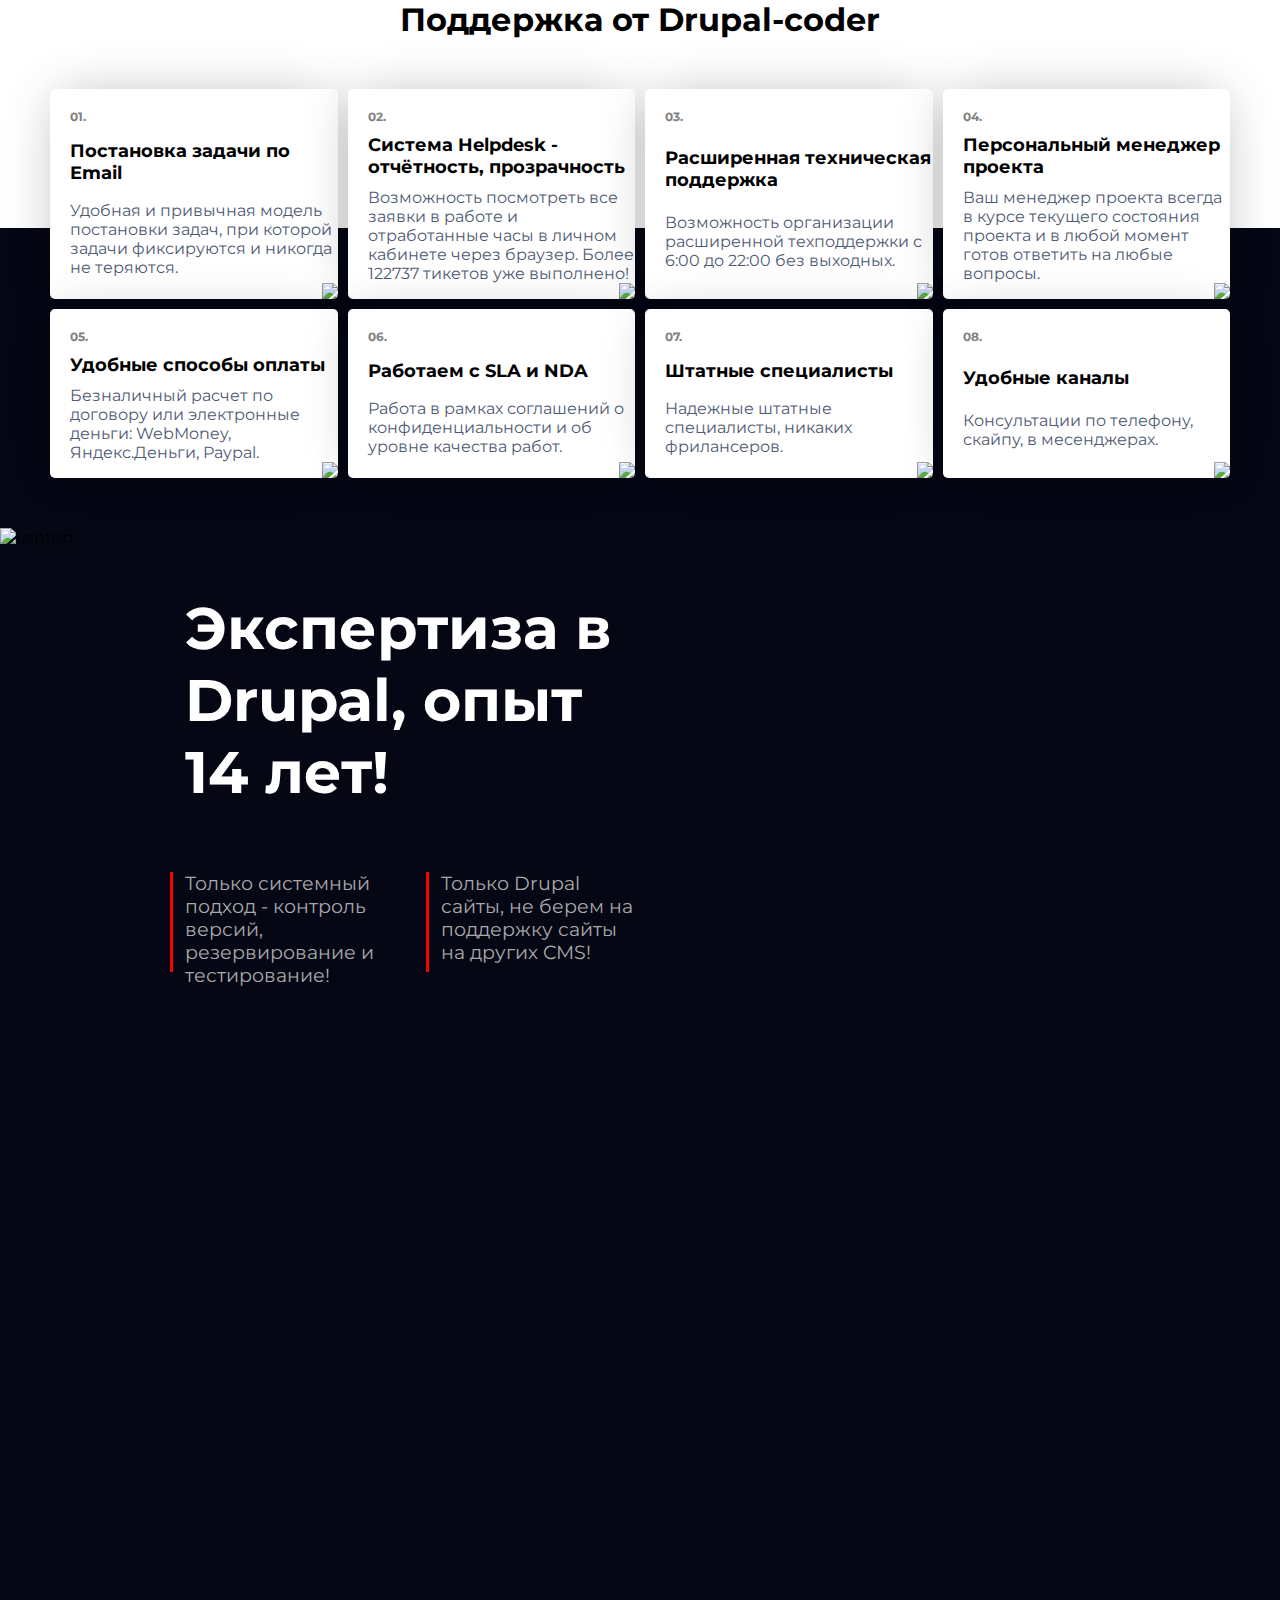
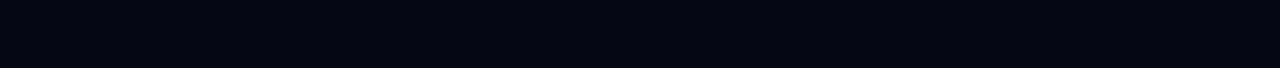
==== support.html @ cf574070 "Add files via upload" ====
<!DOCTYPE html>
<html lang="en">
<head>
    <meta charset="UTF-8">
    <meta name="viewport" content="width=device-width, initial-scale=1.0">
    <title>Title</title>
  <link rel="stylesheet" href="style1.css">
</head>
<body>
<div id="company-support">
  <div id="support-header-outter">
    <h1>Поддержка от Drupal-coder</h1>

  </div>
  <div id="support-cards">
    <div class="support-card">
      <div class="support-card-number"><span>01.</span></div>
      <div class="support-card-header"><h3>Постановка задачи по Email</h3></div>
      <div class="support-card-text"><p>
        Удобная и привычная модель постановки задач, при которой задачи фиксируются и никогда не теряются.
      </p></div>
      <div class="support-card-img"><img src="support1.svg"></div>
    </div>
    <div class="support-card">
      <div class="support-card-number"><span>02.</span></div>
      <div class="support-card-header"><h3>Система Helpdesk - отчётность, прозрачность</h3></div>
      <div class="support-card-text"><p>
        Возможность посмотреть все заявки в работе и отработанные часы в личном кабинете через браузер. Более 122737 тикетов уже выполнено!
      </p></div>
      <div class="support-card-img"><img src="support2.svg"></div>
    </div>
    <div class="support-card">
      <div class="support-card-number"><span>03.</span></div>
      <div class="support-card-header"><h3>Расширенная техническая поддержка</h3></div>
      <div class="support-card-text"><p>
        Возможность организации расширенной техподдержки с 6:00 до 22:00 без выходных.
      </p></div>
      <div class="support-card-img"><img src="support3.svg"></div>
    </div>
    <div class="support-card">
      <div class="support-card-number"><span>04.</span></div>
      <div class="support-card-header"><h3>Персональный менеджер проекта</h3></div>
      <div class="support-card-text"><p>
        Ваш менеджер проекта всегда в курсе текущего состояния проекта и в любой момент готов ответить на любые вопросы.
      </p></div>
      <div class="support-card-img"><img src="support4.svg"></div>
    </div>
    <div class="support-card">
      <div class="support-card-number"><span>05.</span></div>
      <div class="support-card-header"><h3>Удобные способы оплаты</h3></div>
      <div class="support-card-text"><p>
        Безналичный расчет по договору или электронные деньги: WebMoney, Яндекс.Деньги, Paypal.
      </p></div>
      <div class="support-card-img"><img src="support5.svg"></div>
    </div>
    <div class="support-card">
      <div class="support-card-number"><span>06.</span></div>
      <div class="support-card-header"><h3>Работаем с SLA и NDA</h3></div>
      <div class="support-card-text"><p>
        Работа в рамках соглашений о конфиденциальности и об уровне качества работ.
      </p></div>
      <div class="support-card-img"><img src="support6.svg"></div>
    </div>
    <div class="support-card">
      <div class="support-card-number"><span>07.</span></div>
      <div class="support-card-header"><h3>Штатные специалисты</h3></div>
      <div class="support-card-text"><p>
        Надежные штатные специалисты, никаких фрилансеров.
      </p></div>
      <div class="support-card-img"><img src="support7.svg"></div>
    </div>
    <div class="support-card">
      <div class="support-card-number"><span>08.</span></div>
      <div class="support-card-header"><h3>Удобные каналы</h3></div>
      <div class="support-card-text"><p>
        Консультации по телефону, скайпу, в месенджерах.
      </p></div>
      <div class="support-card-img"><img src="support8.svg"></div>
    </div>
  </div>
</div>
<div id="bg-exp">
  <img src="./drupal-logo-2.svg" alt="">
</div>
<div id="company-experience">
  <div id="laptop-img-outter">
    <img src="laptop.png" alt="Laptop" >
  </div>
  <div id="company-experience-content">
    <div id="comp-exp-header">
      <h1>Экспертиза в Drupal, опыт 14 лет!</h1>
    </div>
    <div id="comp-exp-body">
      <div class="comp-exp-feature"><p>Только системный подход - контроль версий, резервирование и тестирование!</p></div>
      <div class="comp-exp-feature"><p>Только Drupal сайты, не берем на поддержку сайты на других CMS!</p></div>
    </div>
  </div>
</div>
</body>
</html>
---- style1.css ----
@import url('https://fonts.googleapis.com/css2?family=Montserrat:wght@400;700&display=swap');

* {
    margin: 0;
    padding: 0;
    box-sizing: border-box;
    font-family: "Montserrat", "sans-serif";
}

#company-support{
    display: flex;
    flex-direction: column;
    
}

#support-header-outter{
    margin: auto;
}

#support-cards{
    width: 100%;
    display: grid;
    padding: 10px;
    gap: 10px;
    grid-template-columns: 1fr;
    margin-bottom: -300px;
    z-index: 20;
}

.support-card{
    overflow: hidden;
    border: 2px;
    border-radius: 5px;
    box-shadow: 0px 0px 50px -10px rgba(0, 0, 0, 0.3);
    padding: 20px 0px 0px 20px;
    display: flex;
    flex-direction: column;
    justify-content: space-between;
    z-index: inherit;
    background-color: #FFF;
}

.support-card-number > span {
    color: rgb(128,128,128);
    font-weight: 700;
    font-size: 12px;
}

.support-card-header{
    margin-bottom: 10px;
    display: flex;
}

.support-card-header > h3 {
    font-size: 18px;
    font-weight: 700;
}

.support-card-number {
    margin-bottom: 10px;
    display: flex;
}

.support-card-text {
    display: flex;
}

.support-card-text > p{
    color: #4e5a73;
}
.support-card-img {
    display: flex;
    flex-direction: row-reverse;
}

#bg-exp {
    background-color: #050714;
    z-index: 0;
    position: absolute;
    width: 100%;
    overflow: hidden;
    height: 160%;
}

#bg-exp > img {
    margin-top: 100%;
}

#company-experience {
    display: flex;
    flex-direction: column-reverse;
    gap: 3rem;
    margin-top: 200px;
}

#laptop-img-outter, #company-experience-content {
    transform: translateY(100px);
}

#laptop-img-outter > img {
    width: 90dvw;
}

#company-experience-content {
    display: flex;
    flex-direction: column;
    margin-top: 5%;
    gap: 15%;
    width: 100%;
}

#comp-exp-header > h1 {
    font-size: 18pt;
    color: #FFF;
    margin-left: 5dvw;
}

#comp-exp-body {
    display: flex;
    flex-direction: column;
}

.comp-exp-feature {
    width: 45dvw;
    margin-left: 5dvw;
    margin-top: 5dvw;
}

.comp-exp-feature > p {
    font-size: 14pt;
    color: #AAA;
}

.comp-exp-feature::before {
    content: "";
    background-color: red;
    height: 100px;
    width: 3px;
    display: inline-block;
    transform: translateX(-15px);
    position:absolute;
}


@media screen and (width >= 780px){
    #support-cards{
        grid-template-columns: 1fr 1fr 1fr 1fr;
        padding: 50px;
    }

    #bg-exp > img {
        margin-left: 30%;
        margin-top: 0;
    }

    #company-experience {
        flex-direction: row;
    }

    #comp-exp-header > h1 {
        font-size: 44pt;
    }

    #company-experience-content {
        display: flex;
        flex-direction: column;
        margin-top: 5%;
        margin-right: 5dvw;
        gap: 0;
        width: 40dvw;
    }

    #comp-exp-body {
        justify-content: space-between;
        flex-direction: row;
    }

    #laptop-img-outter > img {
        width: 50dvw;
    }

}
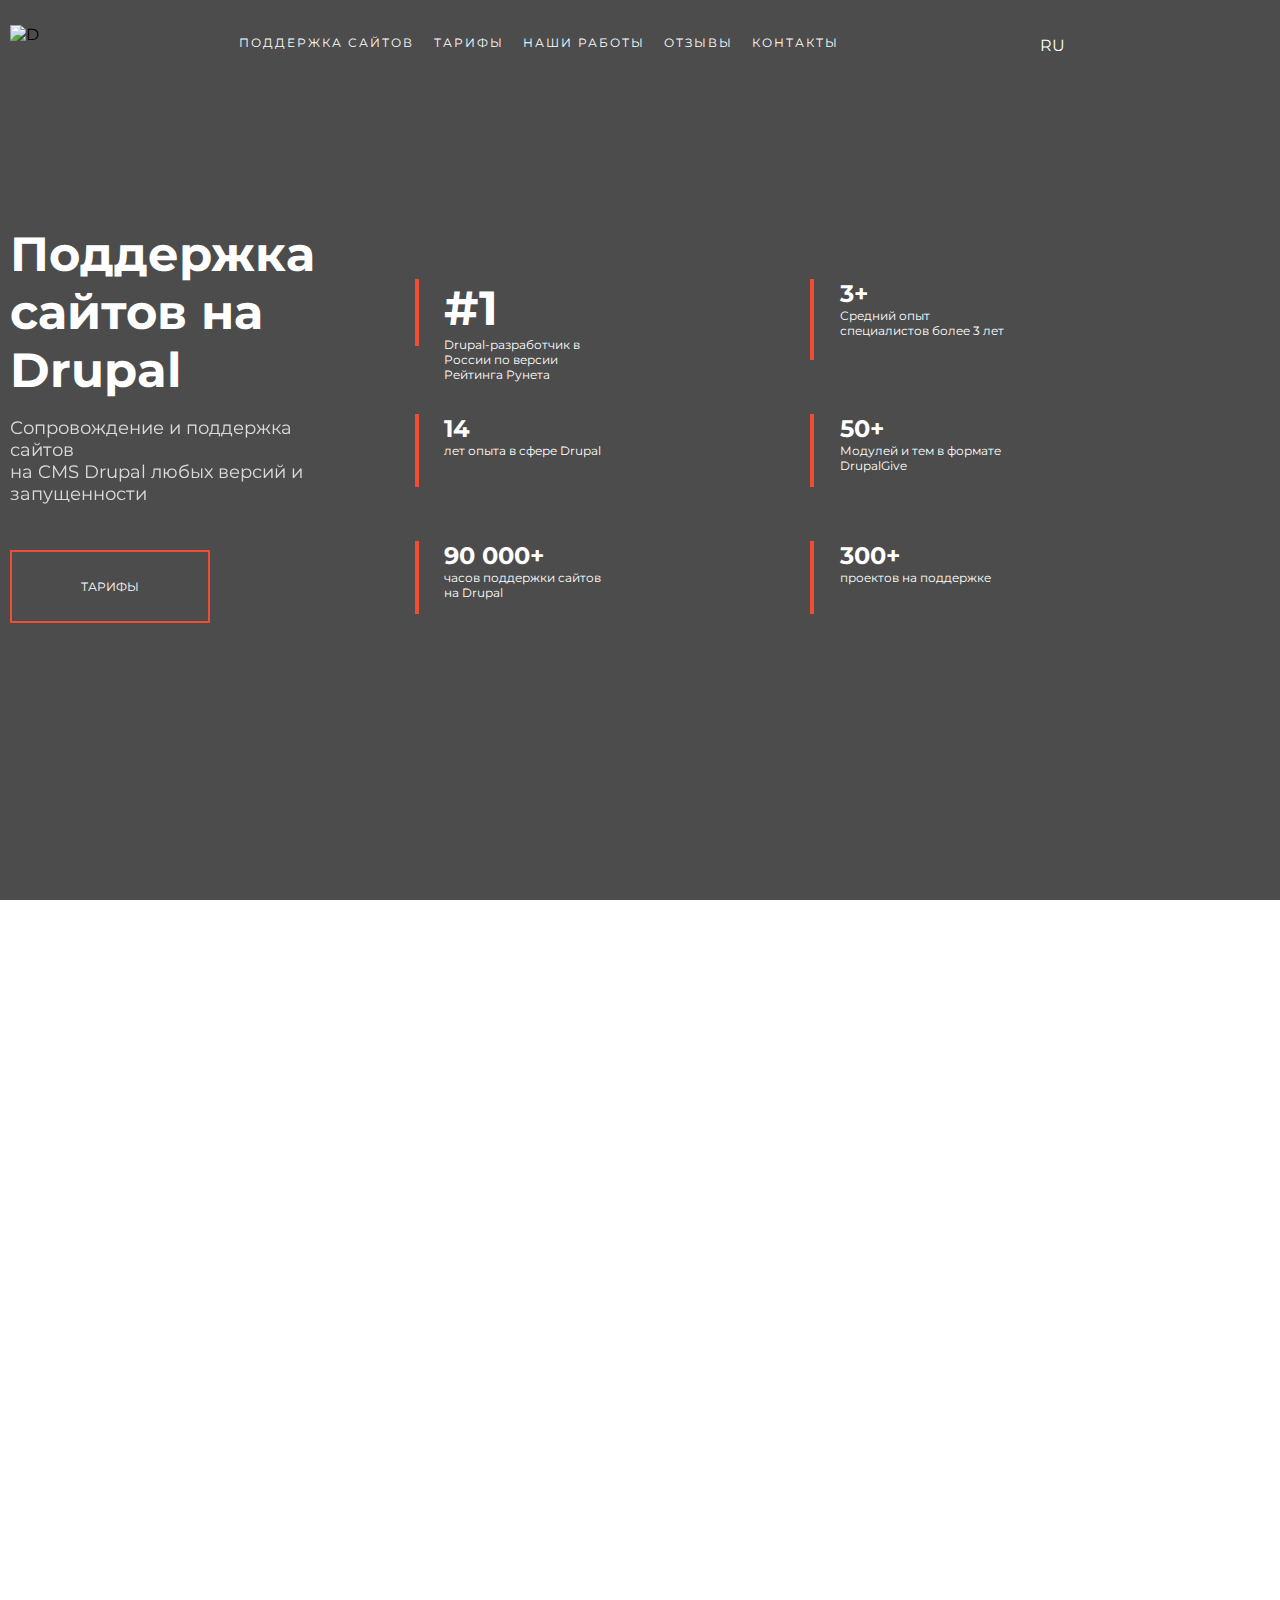
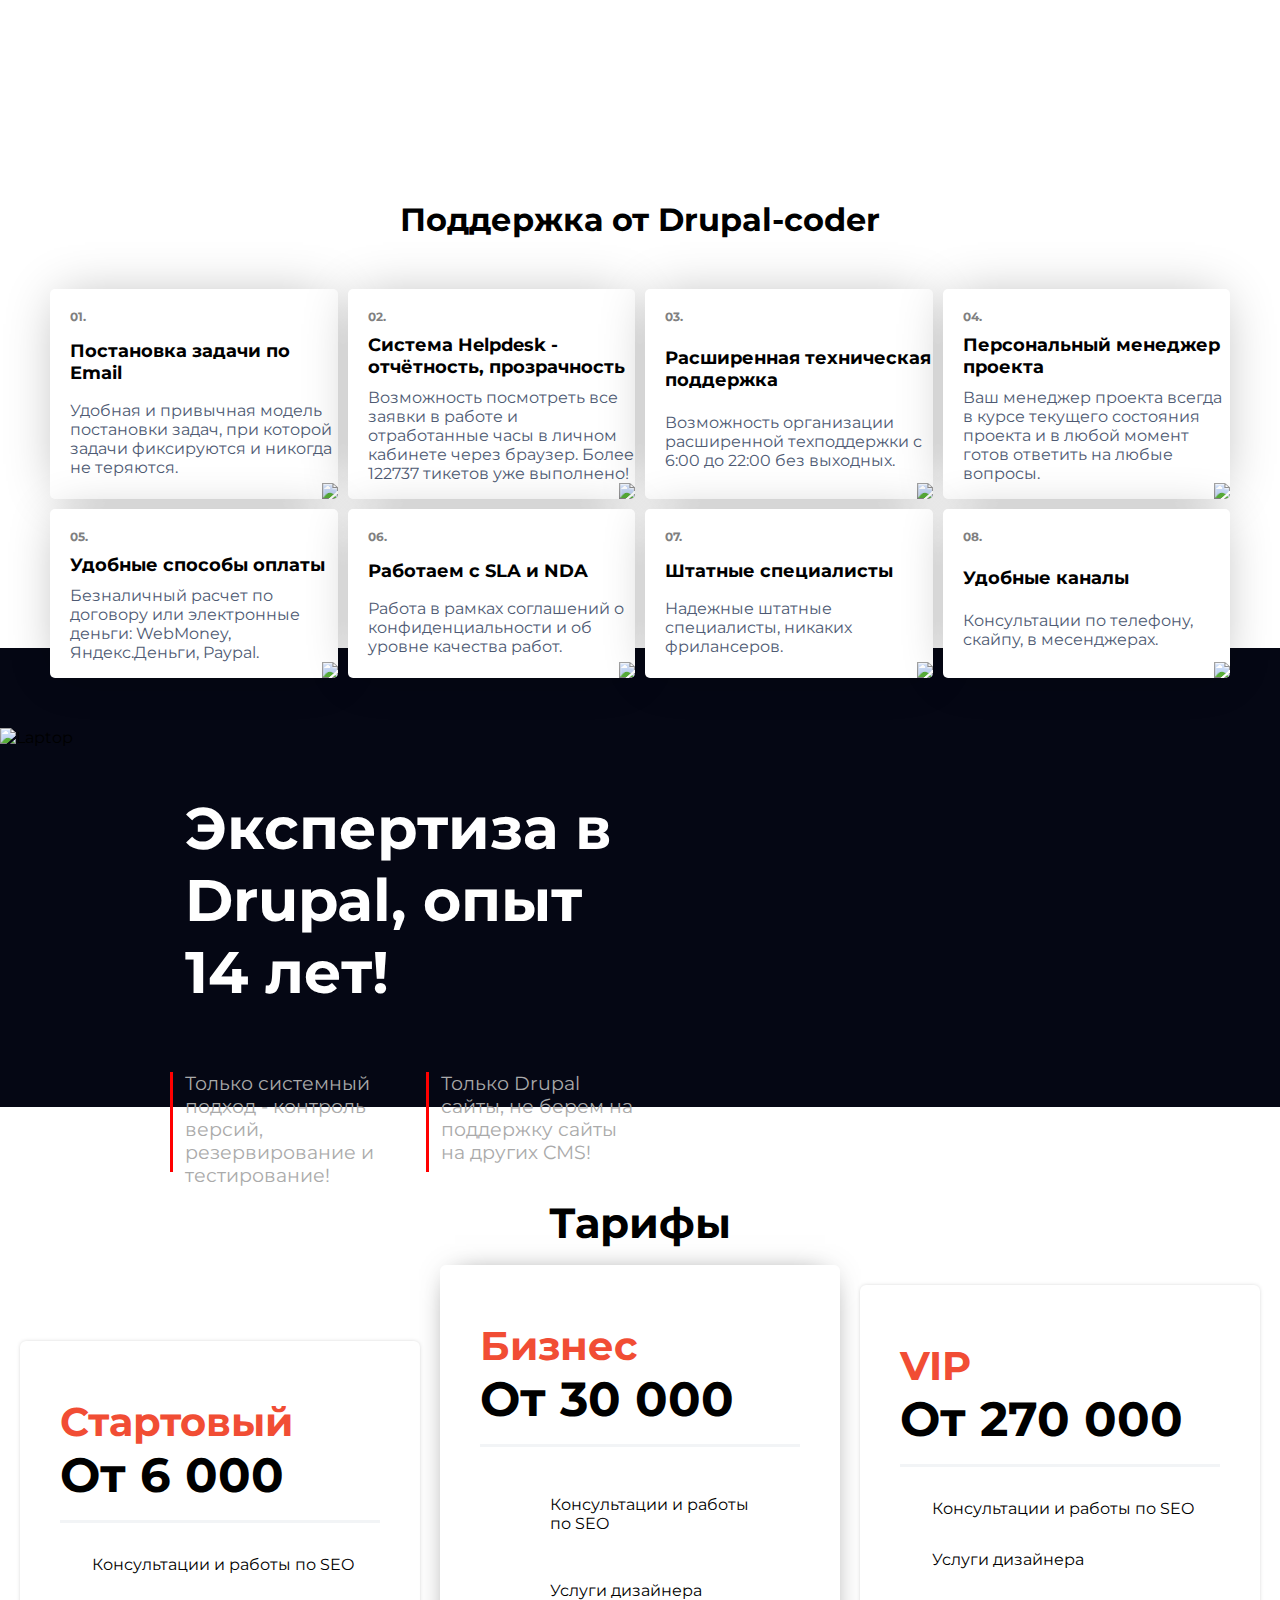
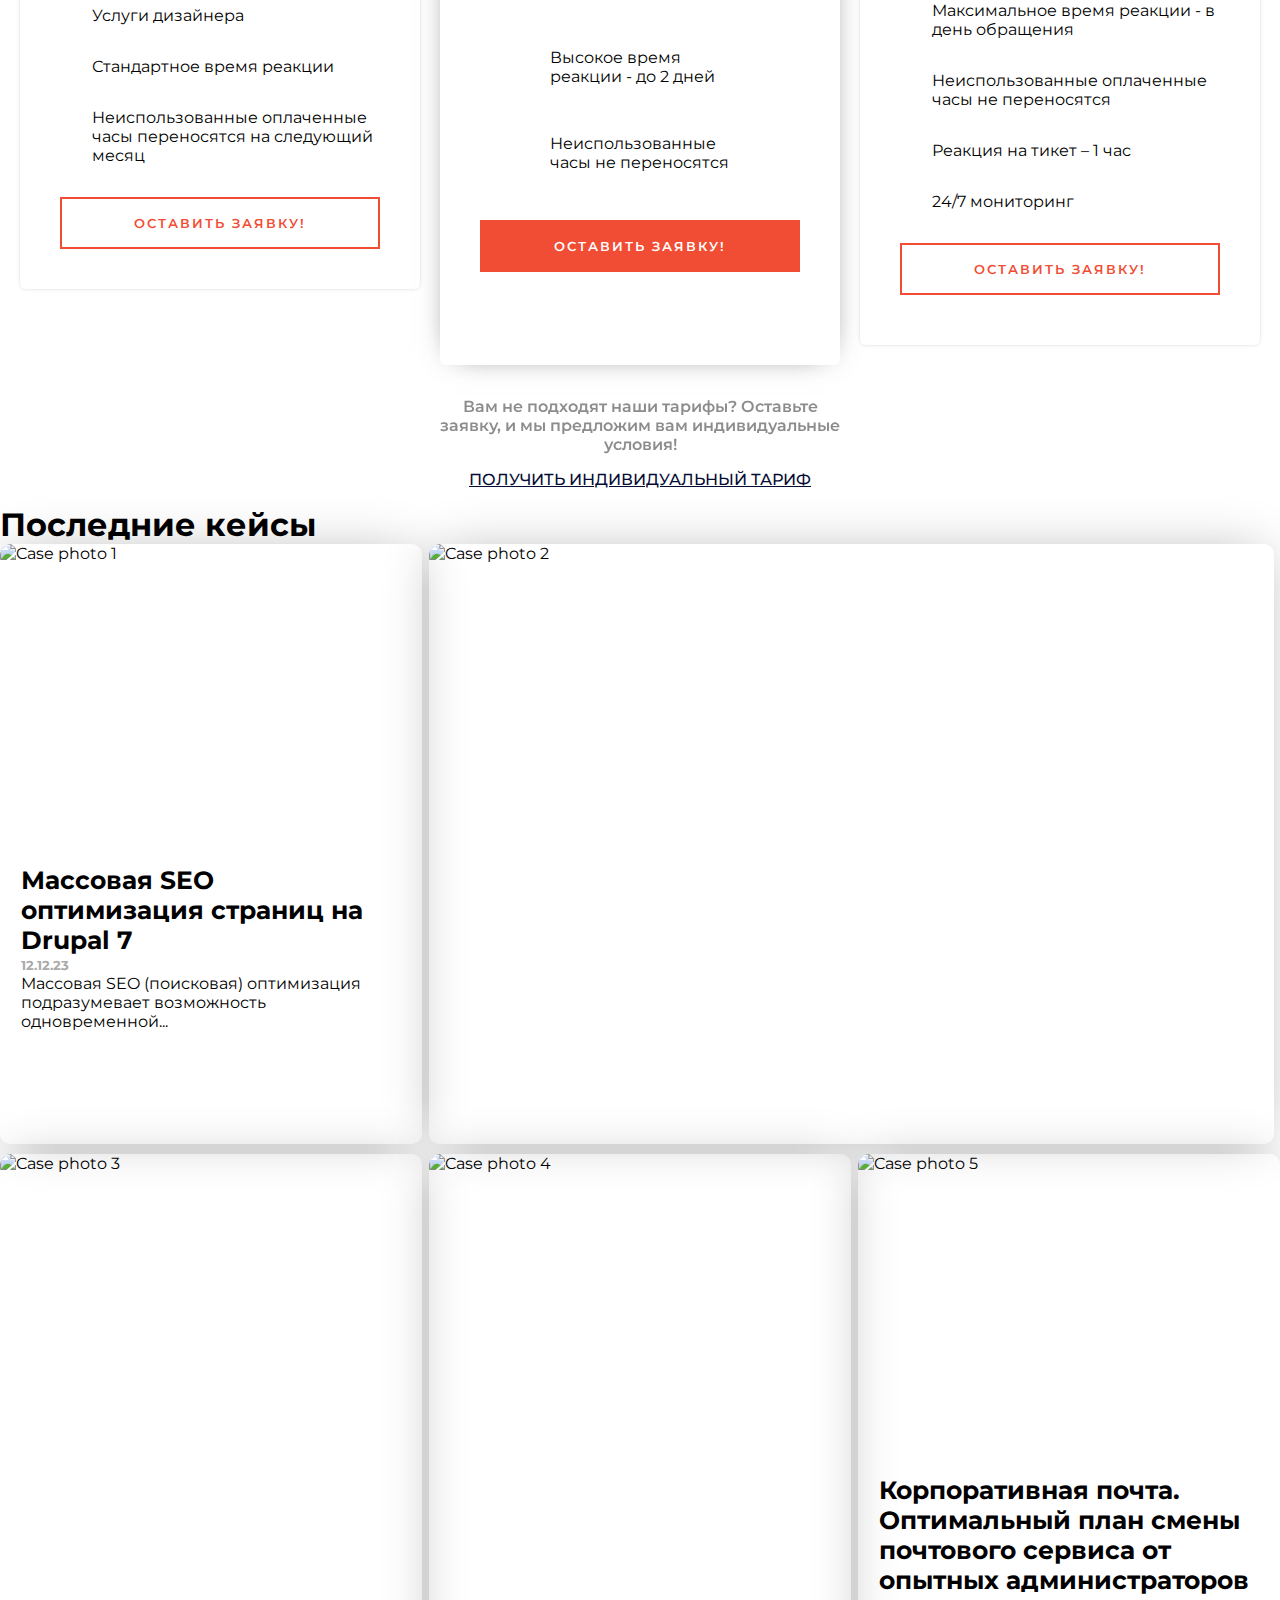
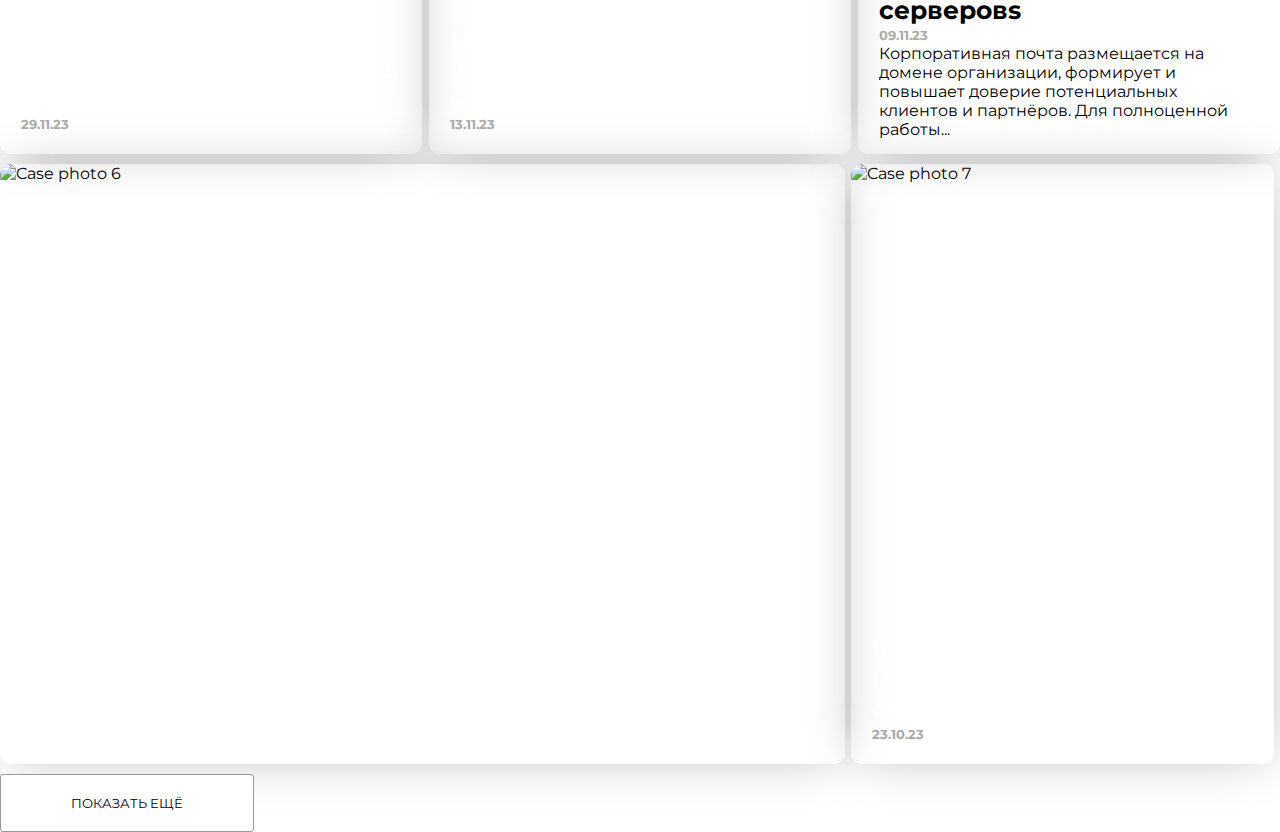
==== commit 28a25f38: "Update support.html" ====
--- a/support.html
+++ b/support.html
@@ -3,98 +3,435 @@
 <head>
     <meta charset="UTF-8">
     <meta name="viewport" content="width=device-width, initial-scale=1.0">
-    <title>Title</title>
-  <link rel="stylesheet" href="style1.css">
+    <link rel="stylesheet" href="style.css">
+    <title>Финальный проект</title>
+
+    <script src="https://kit.fontawesome.com/13c267004c.js" crossorigin="anonymous"></script>
 </head>
 <body>
-<div id="company-support">
-  <div id="support-header-outter">
-    <h1>Поддержка от Drupal-coder</h1>
+<div class="header">
+    <div class="video-container">
+        <video src="img/video.mp4" autoplay loop muted preload="auto"></video>
+        <div class="blackout"></div>
+    </div>
+    <div class="menu-container">
+        <div class="menu">
+            <div class="logo">
+                <img src="img/drupal-coder.svg" alt="D">
+            </div>
+            <ul>
+                <li>Поддержка сайтов</li>
+                <li>тарифы</li>
+                <li>наши работы</li>
+                <li>отзывы</li>
+                <li>контакты</li>
+            </ul>
+            <div class="contact">
+                8-800-222-26-73
+            </div>
+            <div class="lang">
+                <p>ru</p>
+                <span><i class="fa-solid fa-chevron-down"></i></span>
+            </div>
+            <div class="navpanel">
+                <span id="bars"><i class="fa-solid fa-bars"></i></span>
+            </div>
+        </div>
+    </div>
+    <div class="data-container">
+        <div class="text">
+            <h1>Поддержка <br> сайтов на Drupal</h1>
+            <p>
+                Сопровождение и поддержка сайтов <br> на CMS Drupal любых версий и запущенности
+            </p>
+            <div class="button-container">
+                <button>ТАРИФЫ</button>
+            </div>
+        </div>
+        <div class="achievements">
+            <div class="achievement">
+                <div class="cup-container">
+                    <h2 class="main-text" id="main-text-big">
+                        #1
+                    </h2>
+                    <img src="img/cup.png" alt="">
+                </div>
+                <p class="additional-text">
+                    Drupal-разработчик в России по версии Рейтинга Рунета
+                </p>
+            </div>
+            <div class="achievement">
+                <h2 class="main-text">
+                    3+
+                </h2>
+                <p class="additional-text">
+                    Средний опыт специалистов более 3 лет
+                </p>
+            </div>
+            <div class="achievement">
+                <h2 class="main-text">
+                    14
+                </h2>
+                <p class="additional-text">
+                    лет опыта в сфере Drupal
+                </p>
+            </div>
+            <div class="achievement">
+                <h2 class="main-text">
+                    50+
+                </h2>
+                <p class="additional-text">
+                    Модулей и тем в формате DrupalGive
+                </p>
+            </div>
+            <div class="achievement">
+                <h2 class="main-text">
+                    90 000+
+                </h2>
+                <p class="additional-text">
+                    часов поддержки сайтов на Drupal
+                </p>
+            </div>
+            <div class="achievement">
+                <h2 class="main-text">
+                    300+
+                </h2>
+                <p class="additional-text">
+                    проектов на поддержке
+                </p>
+            </div>
+        </div>
+    </div>
+</div>
+<div class="services">
+</div>
+<div class="support">
+    <div id="company-support">
+        <div id="support-header-outter">
+            <h1>Поддержка от Drupal-coder</h1>
+        </div>
+        <div id="support-cards">
+            <div class="support-card">
+                <div class="support-card-number"><span>01.</span></div>
+                <div class="support-card-header"><h3>Постановка задачи по Email</h3></div>
+                <div class="support-card-text"><p>
+                    Удобная и привычная модель постановки задач, при которой задачи фиксируются и никогда не теряются.
+                </p></div>
+                <div class="support-card-img"><img src="img/support1.svg"></div>
+            </div>
+            <div class="support-card">
+                <div class="support-card-number"><span>02.</span></div>
+                <div class="support-card-header"><h3>Система Helpdesk - отчётность, прозрачность</h3></div>
+                <div class="support-card-text"><p>
+                    Возможность посмотреть все заявки в работе и отработанные часы в личном кабинете через браузер. Более 122737 тикетов уже выполнено!
+                </p></div>
+                <div class="support-card-img"><img src="img/support2.svg"></div>
+            </div>
+            <div class="support-card">
+                <div class="support-card-number"><span>03.</span></div>
+                <div class="support-card-header"><h3>Расширенная техническая поддержка</h3></div>
+                <div class="support-card-text"><p>
+                    Возможность организации расширенной техподдержки с 6:00 до 22:00 без выходных.
+                </p></div>
+                <div class="support-card-img"><img src="img/support3.svg"></div>
+            </div>
+            <div class="support-card">
+                <div class="support-card-number"><span>04.</span></div>
+                <div class="support-card-header"><h3>Персональный менеджер проекта</h3></div>
+                <div class="support-card-text"><p>
+                    Ваш менеджер проекта всегда в курсе текущего состояния проекта и в любой момент готов ответить на любые вопросы.
+                </p></div>
+                <div class="support-card-img"><img src="img/support4.svg"></div>
+            </div>
+            <div class="support-card">
+                <div class="support-card-number"><span>05.</span></div>
+                <div class="support-card-header"><h3>Удобные способы оплаты</h3></div>
+                <div class="support-card-text"><p>
+                    Безналичный расчет по договору или электронные деньги: WebMoney, Яндекс.Деньги, Paypal.
+                </p></div>
+                <div class="support-card-img"><img src="img/support5.svg"></div>
+            </div>
+            <div class="support-card">
+                <div class="support-card-number"><span>06.</span></div>
+                <div class="support-card-header"><h3>Работаем с SLA и NDA</h3></div>
+                <div class="support-card-text"><p>
+                    Работа в рамках соглашений о конфиденциальности и об уровне качества работ.
+                </p></div>
+                <div class="support-card-img"><img src="img/support6.svg"></div>
+            </div>
+            <div class="support-card">
+                <div class="support-card-number"><span>07.</span></div>
+                <div class="support-card-header"><h3>Штатные специалисты</h3></div>
+                <div class="support-card-text"><p>
+                    Надежные штатные специалисты, никаких фрилансеров.
+                </p></div>
+                <div class="support-card-img"><img src="img/support7.svg"></div>
+            </div>
+            <div class="support-card">
+                <div class="support-card-number"><span>08.</span></div>
+                <div class="support-card-header"><h3>Удобные каналы</h3></div>
+                <div class="support-card-text"><p>
+                    Консультации по телефону, скайпу, в месенджерах.
+                </p></div>
+                <div class="support-card-img"><img src="img/support8.svg"></div>
+            </div>
+        </div>
+    </div>
+    <div id="company-experience">
+        <div id="bg-exp">
+            <!-- <img src="" alt=""> TODO -->
+        </div>
+        <div id="laptop-img-outter">
+            <img src="img/laptop.png" alt="Laptop" >
+        </div>
+        <div id="company-experience-content">
+            <div id="comp-exp-header">
+                <h1>Экспертиза в Drupal, опыт 14 лет!</h1>
+            </div>
+            <div id="comp-exp-body">
+                <div class="comp-exp-feature"><p>Только системный подход - контроль версий, резервирование и тестирование!</p></div>
+                <div class="comp-exp-feature"><p>Только Drupal сайты, не берем на поддержку сайты на других CMS!</p></div>
+            </div>
+        </div>
+    </div>
+</div>
+<div class="plans-container">
+    <div class="plans">
+        <div class="tariffs">
+            <h2>Тарифы</h2>
+        </div>
+        <div class="cards">
+            <div class="card">
+                <div class="card-name-price">
+                    <h2>Стартовый</h2>
+                    <p>От 6 000 <i class="fa-solid fa-ruble-sign"></i></p>
+                </div>
+                <div class="card-body-items">
+                    <div class="card-body-item">
+                        <span><i class="fa-solid fa-check"></i></span>
+                        <p>Консультации и работы по SEO</p>
+                    </div>
+                    <div class="card-body-item">
+                        <span><i class="fa-solid fa-check"></i></span>
+                        <p>Услуги дизайнера</p>
+                    </div>
+                    <div class="card-body-item">
+                        <span><i class="fa-solid fa-check"></i></span>
+                        <p>Стандартное время реакции</p>
+                    </div>
+                    <div class="card-body-item">
+                        <span><i class="fa-solid fa-check"></i></span>
+                        <p>Неиспользованные оплаченные часы переносятся на следующий месяц</p>
+                    </div>
+                </div>
+                <div class="card-button">
+                    <button>
+                        Оставить заявку!
+                    </button>
+                </div>
+            </div>
+            <div class="card active" id="main-card">
+                <div class="card-name-price">
+                    <h2>Бизнес</h2>
+                    <p>От 30 000 <i class="fa-solid fa-ruble-sign"></i></p>
+                </div>
+                <div class="card-body-items">
+                    <div class="card-body-item">
+                        <span><i class="fa-solid fa-check"></i></span>
+                        <p>Консультации и работы по SEO</p>
+                    </div>
+                    <div class="card-body-item">
+                        <span><i class="fa-solid fa-check"></i></span>
+                        <p>Услуги дизайнера</p>
+                    </div>
+                    <div class="card-body-item">
+                        <span><i class="fa-solid fa-check"></i></span>
+                        <p>Высокое время реакции - до 2 дней</p>
+                    </div>
+                    <div class="card-body-item">
+                        <span><i class="fa-solid fa-check"></i></span>
+                        <p>Неиспользованные часы не переносятся</p>
+                    </div>
+                </div>
+                <div class="card-button">
+                    <button>
+                        Оставить заявку!
+                    </button>
+                </div>
+            </div>
+            <div class="card" id="card-vip">
+                <div class="card-name-price">
+                    <h2>VIP</h2>
+                    <p>От 270 000 <i class="fa-solid fa-ruble-sign"></i></p>
+                </div>
+                <div class="card-body-items">
+                    <div class="card-body-item">
+                        <span><i class="fa-solid fa-check"></i></span>
+                        <p>Консультации и работы по SEO</p>
+                    </div>
+                    <div class="card-body-item">
+                        <span><i class="fa-solid fa-check"></i></span>
+                        <p>Услуги дизайнера</p>
+                    </div>
+                    <div class="card-body-item">
+                        <span><i class="fa-solid fa-check"></i></span>
+                        <p>Максимальное время реакции - в день обращения</p>
+                    </div>
+                    <div class="card-body-item">
+                        <span><i class="fa-solid fa-check"></i></span>
+                        <p>Неиспользованные оплаченные часы не переносятся</p>
+                    </div>
+                    <div class="card-body-item">
+                        <span><i class="fa-solid fa-check"></i></span>
+                        <p>Реакция на тикет – 1 час</p>
+                    </div>
+                    <div class="card-body-item">
+                        <span><i class="fa-solid fa-check"></i></span>
+                        <p>24/7 мониторинг</p>
+                    </div>
+                </div>
+                <div class="card-button">
+                    <button>
+                        Оставить заявку!
+                    </button>
+                </div>
+            </div>
+        </div>
+        <div class="individual-plan">
+            <p>
+                Вам не подходят наши тарифы? Оставьте <br> заявку, и мы предложим вам индивидуальные <br> условия!
+            </p>
+            <a href="">Получить индивидуальный тариф</a>
+        </div>
+    </div>
+</div>
+<div class="cases">
+    <div id="latest-cases-header-outter">
+        <h1>Последние кейсы</h1>
+    </div>
+    <div id="latest-cases-cards">
+        <div class="case type1 separate-thumbnail">
+            <div class="case-photo">
+                <img src="./img/case1.webp" alt="Case photo 1">
+            </div>
+            <div class="case-content">
+                <div class="case-content-inner">
+                    <div class="case-title">
+                        <h3>Массовая SEO оптимизация страниц на Drupal 7</h3>
+                    </div>
+                    <div class="case-date">
+                        <span>12.12.23</span>
+                    </div>
+                    <div class="case-text">
+                        <p>Массовая SEO (поисковая) оптимизация подразумевает возможность одновременной...</p>
+                    </div>
+                </div>
+            </div>
+        </div>
+        <div class="case type2">
+            <div class="case-photo">
+                <img src="./img/case2.webp" alt="Case photo 2">
+            </div>
+            <div class="case-content">
+                <div class="case-content-inner">
+                    <div class="case-title">
+                        <h3 class="text-light">Initlab — ТОП-1 по поддержке и развитию сайтов на Drupal 2022!</h3>
+                    </div>
+                </div>
+            </div>
+        </div>
+        <div class="case type1">
+            <div class="case-photo">
+                <img src="./img/case3.webp" alt="Case photo 3">
+            </div>
+            <div class="case-content">
+                <div class="case-content-inner">
+                    <div class="case-title">
+                        <h3 class="text-light">Поисковая оптимизация, редизайн и развитие портала AllBoxing.ru: увеличили посещаемость в два раза</h3>
+                    </div>
+                    <div class="case-date">
+                        <span>29.11.23</span>
+                    </div>
+                </div>
+            </div>
+        </div>
+        <div class="case type1">
+            <div class="case-photo">
+                <img src="./img/case4.webp" alt="Case photo 4">
+            </div>
+            <div class="case-content">
+                <div class="case-content-inner">
+                    <div class="case-title">
+                        <h3 class="text-light">Программный модуль для интеграции и записи числовых данных</h3>
+                    </div>
+                    <div class="case-date">
+                        <span>13.11.23</span>
+                    </div>
+                </div>
+            </div>
+        </div>
+        <div class="case type1 separate-thumbnail">
+            <div class="case-photo">
+                <img src="./img/case5.webp" alt="Case photo 5">
+            </div>
+            <div class="case-content">
+                <div class="case-content-inner">
+                    <div class="case-title">
+                        <h3>Корпоративная почта. Оптимальный план смены почтового сервиса от опытных администраторов серверовs</h3>
+                    </div>
+                    <div class="case-date">
+                        <span>09.11.23</span>
+                    </div>
+                    <div class="case-text">
+                        <p>Корпоративная почта размещается на домене организации, формирует и повышает доверие потенциальных клиентов и партнёров. Для полноценной работы...</p>
+                    </div>
+                </div>
+            </div>
+        </div>
+        <div class="case type2">
+            <div class="case-photo">
+                <img src="./img/case6.webp" alt="Case photo 6">
+            </div>
+            <div class="case-content">
+                <div class="case-content-inner">
+                    <div class="case-title">
+                        <h3 class="text-light">Утечка памяти в Drush при выполнении тяжёлых операций</h3>
+                    </div>
+                </div>
+            </div>
+        </div>
+        <div class="case type1">
+            <div class="case-photo">
+                <img src="./img/case7.webp" alt="Case photo 7">
+            </div>
+            <div class="case-content">
+                <div class="case-content-inner">
+                    <div class="case-title">
+                        <h3 class="text-light">Кейс: апгрейд и миграция на Drupal 9 сайта «Кабельщик»</h3>
+                    </div>
+                    <div class="case-date">
+                        <span>23.10.23</span>
+                    </div>
+                </div>
+            </div>
+        </div>
+    </div>
+    <div id="show-more-cases-button-outter">
+        <button type="button" id="show-more-cases">ПОКАЗАТЬ ЕЩЁ</button>
+    </div>
+</div>
+<div class="team">
 
-  </div>
-  <div id="support-cards">
-    <div class="support-card">
-      <div class="support-card-number"><span>01.</span></div>
-      <div class="support-card-header"><h3>Постановка задачи по Email</h3></div>
-      <div class="support-card-text"><p>
-        Удобная и привычная модель постановки задач, при которой задачи фиксируются и никогда не теряются.
-      </p></div>
-      <div class="support-card-img"><img src="support1.svg"></div>
-    </div>
-    <div class="support-card">
-      <div class="support-card-number"><span>02.</span></div>
-      <div class="support-card-header"><h3>Система Helpdesk - отчётность, прозрачность</h3></div>
-      <div class="support-card-text"><p>
-        Возможность посмотреть все заявки в работе и отработанные часы в личном кабинете через браузер. Более 122737 тикетов уже выполнено!
-      </p></div>
-      <div class="support-card-img"><img src="support2.svg"></div>
-    </div>
-    <div class="support-card">
-      <div class="support-card-number"><span>03.</span></div>
-      <div class="support-card-header"><h3>Расширенная техническая поддержка</h3></div>
-      <div class="support-card-text"><p>
-        Возможность организации расширенной техподдержки с 6:00 до 22:00 без выходных.
-      </p></div>
-      <div class="support-card-img"><img src="support3.svg"></div>
-    </div>
-    <div class="support-card">
-      <div class="support-card-number"><span>04.</span></div>
-      <div class="support-card-header"><h3>Персональный менеджер проекта</h3></div>
-      <div class="support-card-text"><p>
-        Ваш менеджер проекта всегда в курсе текущего состояния проекта и в любой момент готов ответить на любые вопросы.
-      </p></div>
-      <div class="support-card-img"><img src="support4.svg"></div>
-    </div>
-    <div class="support-card">
-      <div class="support-card-number"><span>05.</span></div>
-      <div class="support-card-header"><h3>Удобные способы оплаты</h3></div>
-      <div class="support-card-text"><p>
-        Безналичный расчет по договору или электронные деньги: WebMoney, Яндекс.Деньги, Paypal.
-      </p></div>
-      <div class="support-card-img"><img src="support5.svg"></div>
-    </div>
-    <div class="support-card">
-      <div class="support-card-number"><span>06.</span></div>
-      <div class="support-card-header"><h3>Работаем с SLA и NDA</h3></div>
-      <div class="support-card-text"><p>
-        Работа в рамках соглашений о конфиденциальности и об уровне качества работ.
-      </p></div>
-      <div class="support-card-img"><img src="support6.svg"></div>
-    </div>
-    <div class="support-card">
-      <div class="support-card-number"><span>07.</span></div>
-      <div class="support-card-header"><h3>Штатные специалисты</h3></div>
-      <div class="support-card-text"><p>
-        Надежные штатные специалисты, никаких фрилансеров.
-      </p></div>
-      <div class="support-card-img"><img src="support7.svg"></div>
-    </div>
-    <div class="support-card">
-      <div class="support-card-number"><span>08.</span></div>
-      <div class="support-card-header"><h3>Удобные каналы</h3></div>
-      <div class="support-card-text"><p>
-        Консультации по телефону, скайпу, в месенджерах.
-      </p></div>
-      <div class="support-card-img"><img src="support8.svg"></div>
-    </div>
-  </div>
-</div>
-<div id="bg-exp">
-  <img src="./drupal-logo-2.svg" alt="">
-</div>
-<div id="company-experience">
-  <div id="laptop-img-outter">
-    <img src="laptop.png" alt="Laptop" >
-  </div>
-  <div id="company-experience-content">
-    <div id="comp-exp-header">
-      <h1>Экспертиза в Drupal, опыт 14 лет!</h1>
-    </div>
-    <div id="comp-exp-body">
-      <div class="comp-exp-feature"><p>Только системный подход - контроль версий, резервирование и тестирование!</p></div>
-      <div class="comp-exp-feature"><p>Только Drupal сайты, не берем на поддержку сайты на других CMS!</p></div>
-    </div>
-  </div>
-</div>
+</div>
+<div class="reviews">
+
+</div>
+<div class="partners">
+
+</div>
+<div class="webform">
+
+</div>
+<script src="index.js"></script>
 </body>
-</html>+</html>
--- a/style.css
+++ b/style.css
@@ -0,0 +1,690 @@
+@import url('https://fonts.googleapis.com/css2?family=Montserrat:ital,wght@0,300;0,400;0,600;0,700;0,900;1,300&display=swap');
+@import url('https://fonts.googleapis.com/css2?family=Montserrat:wght@400;700&display=swap');
+
+* {
+    margin: 0;
+    padding: 0;
+    box-sizing: border-box;
+    font-family: "Montserrat", "sans-serif";
+}
+
+.text-light {
+    color: #FFF;
+}
+
+.header {
+    min-height: 100lvh;
+}
+
+.header .video-container video {
+    position: absolute;
+    right: 0;
+    bottom: 0;
+    min-width: 100%;
+    min-height: 100%;
+    width: auto;
+    height: auto;
+    z-index: -1;
+    filter: blur(3px);
+}
+
+.header .video-container .blackout {
+    position: absolute;
+    display: block;
+    width: 100%;
+    height: 100%;
+    background-color: #000;
+    opacity: .7;
+    z-index: -1;
+}
+
+.header .menu-container .menu {
+    background-color: #000;
+    display: flex;
+    align-items: center;
+    justify-content: space-between;
+    width: 100%;
+    height: 30px;
+    padding: 3lvh 2dvw;
+}
+.header .menu-container .menu img {
+    width: 100%;
+    height: 20px;
+}
+
+.header .menu-container  .menu .logo {
+    display: flex;
+    justify-content: left;
+    align-items: center;
+    font-size: 16px;
+}
+.header .menu-container  .menu ul,
+.header .menu-container  .menu .contact,
+.header .menu-container  .menu .lang {
+    display: none;
+}
+.header .menu-container  .menu #bars  {
+    color: #fff;
+    font-size: 20px;
+    margin-left: 10dvw;
+}
+.header .data-container {
+    margin-top: 5lvh;
+}
+
+.header .data-container .text h1 {
+    text-align: center;
+    color: #fff;
+}
+.header .data-container .text p {
+    color: #fff;
+    text-align: center;
+    font-size: 18px;
+    margin-top: 2lvh;
+    opacity: .8;
+}
+
+.header .data-container .text .button-container {
+    width: 100%;
+    max-width: 200px;
+    margin: 0 auto;
+    margin-top: 4lvh;
+    border: 2px solid #F14D34;
+    display: flex;
+    justify-content: center;
+    transition: .3s;
+    padding: 3lvh 3dvw;
+}
+.header .data-container .text .button-container:hover {
+    background: #F14D34;
+}
+.header .data-container .text .button-container button {
+    font-size: 12px;
+    border: none;
+    text-align: center;
+    background: none;
+    color: #fff;
+}
+.header .data-container .achievements {
+    display: grid;
+    grid-template-columns: 1fr 1fr;
+    margin: 3lvh 6dvw;
+}
+.header .data-container .achievements .achievement {
+    width: 100%;
+    max-width: 150px;
+    color: #fff;
+    border-left: 4px solid #F14D34;
+    padding-left: 2dvw;
+    margin: 3lvh 1vw;
+}
+
+.header .data-container .achievements .achievement:first-child {
+    height: 67px;
+}
+.header .data-container .achievements .achievement:first-child p {
+    margin-bottom: 30px;
+}
+.header .data-container .achievements .achievement .cup-container {
+    display: flex;
+}
+.header .data-container .achievements .achievement h2 {
+    font-size: 24px;
+}
+.header .data-container .achievements .achievement #main-text-big {
+    font-size: 48px;
+}
+.header .data-container .achievements .achievement p {
+    font-size: 12px;
+}
+
+.services {
+    display: block;
+    height: 100lvh;
+}
+
+.plans-container {
+    background-image: url("img/D-background-opacity.svg");
+    background-repeat: no-repeat;
+    background-position: right;
+    background-size: cover;
+    top: 0;
+    right: 0;
+    margin-top: -80px;
+}
+.plans-container .plans {
+    width: 100%;
+    max-width: 1260px;
+    margin: 0 auto;
+    min-height: 100lvh;
+}
+.plans-container .plans .tariffs {
+    text-align: center;
+    padding-top: 10lvh;
+}
+.plans-container .plans .tariffs h2 {
+    font-weight: 700;
+    font-size: 42px;
+}
+.plans-container .plans .cards {
+    display: block;
+}
+.plans-container .plans .card {
+    width: 100%;
+    max-width: 400px;
+    margin: 1rem auto;
+    background: #fff;
+    padding: .5rem 1rem .5rem;
+    border-radius: 6px;
+    box-shadow: 0 0 5px -2px #A1A1A1;
+}
+.plans-container .plans .card .card-name-price {
+    padding: 1rem 0 1rem 0;
+    border-bottom: #F2F4F6 solid 3px;
+}
+.plans-container .plans .card .card-name-price h2 {
+    font-size: 22px;
+    color: #F14D34;
+}
+.plans-container .plans .card .card-name-price p {
+    font-weight: 700;
+    font-size: 26px;
+}
+.plans-container .plans .card .card-name-price p i {
+    font-size: 22px;
+}
+.plans-container .plans .card .card-body-items {
+    margin: 1rem 0;
+}
+.plans-container .plans .card .card-body-items .card-body-item {
+    display: grid;
+    grid-template-columns: 1fr 9fr;
+    margin: 1rem 0;
+}
+.plans-container .plans .card .card-body-items .card-body-item i {
+    color: #F14D34;
+}
+.plans-container .plans .card .card-button {
+    width: 100%;
+    max-width: 350px;
+    margin: 0 auto;
+}
+.plans-container .plans .card .card-button button {
+    width: 100%;
+    color: #F14D34;
+    border: 2px solid #F14D34;
+    background: none;
+    padding: 1rem;
+    transition: color .7s;
+    text-transform: uppercase;
+    font-weight: 600;
+    letter-spacing: 2px;
+}
+.plans-container .plans .card .card-button button:hover {
+    background: #F14D34;
+    color: #fff;
+}
+.plans-container .plans .individual-plan {
+    text-align: center;
+    padding: 1rem 0;
+}
+.plans-container .plans .individual-plan p {
+    color: #404040;
+    opacity: .6;
+    font-weight: 600;
+    margin-bottom: 1rem;
+}
+.plans-container .plans .individual-plan a {
+    text-transform: uppercase;
+    color: #050C33;
+    font-weight: 500;
+}
+#company-support{
+     display: flex;
+     flex-direction: column;
+
+ }
+
+ #support-header-outter{
+     margin: auto;
+ }
+
+ #support-cards{
+     width: 100%;
+     display: grid;
+     padding: 10px;
+     gap: 10px;
+     grid-template-columns: 1fr;
+     z-index: 20;
+ }
+
+ .support-card{
+     overflow: hidden;
+     border: 2px;
+     border-radius: 5px;
+     box-shadow: 0px 0px 50px -10px rgba(0, 0, 0, 0.3);
+     padding: 20px 0px 0px 20px;
+     display: flex;
+     flex-direction: column;
+     justify-content: space-between;
+     z-index: inherit;
+     background-color: #FFF;
+ }
+
+ .support-card-number > span {
+     color: rgb(128,128,128);
+     font-weight: 700;
+     font-size: 12px;
+ }
+
+ .support-card-header{
+     margin-bottom: 10px;
+     display: flex;
+ }
+
+ .support-card-header > h3 {
+     font-size: 18px;
+     font-weight: 700;
+ }
+
+ .support-card-number {
+     margin-bottom: 10px;
+     display: flex;
+ }
+
+ .support-card-text {
+     display: flex;
+ }
+
+ .support-card-text > p{
+     color: #4e5a73;
+ }
+ .support-card-img {
+     display: flex;
+     flex-direction: row-reverse;
+ }
+
+ #bg-exp {
+    bottom: 80px;
+    right: 0;
+     background-color: #050714;
+     z-index: -1;
+     position: absolute;
+     width: 100%;
+     overflow: hidden;
+     height: 100%;
+ }
+
+ #bg-exp > img {
+    width: 100%;
+    height: 100%;
+ }
+
+ #company-experience {
+    position: relative;
+     display: flex;
+     flex-direction: column-reverse;
+     gap: 3rem;
+ }
+
+
+ #laptop-img-outter > img {
+     width: 90dvw;
+ }
+
+ #company-experience-content {
+     display: flex;
+     flex-direction: column;
+     margin-top: 5%;
+     gap: 15%;
+     width: 100%;
+ }
+
+ #comp-exp-header > h1 {
+     font-size: 18pt;
+     color: #FFF;
+     margin-left: 5dvw;
+ }
+
+ #comp-exp-body {
+     display: flex;
+     flex-direction: column;
+ }
+
+ .comp-exp-feature {
+     width: 45dvw;
+     margin-left: 5dvw;
+     margin-top: 5dvw;
+ }
+
+ .comp-exp-feature > p {
+     font-size: 14pt;
+     color: #AAA;
+ }
+
+ .comp-exp-feature::before {
+     content: "";
+     background-color: red;
+     height: 100px;
+     width: 3px;
+     display: inline-block;
+     transform: translateX(-15px);
+     position:absolute;
+ }
+
+ #latest-cases {
+    margin: 50px;
+    display: flex;
+    flex-direction: column;
+    gap: 2rem;
+    align-items: center;
+}
+
+#latest-cases-cards {
+    width: 100%;
+    display: flex;
+    flex-wrap: nowrap;
+    flex-direction: column;
+    gap: .5%;
+}
+
+.case {
+    box-shadow: 0px 0px 50px -10px rgba(0, 0, 0, 0.3);
+    overflow: hidden;
+    border-radius: 10px;
+    margin-bottom: 10px;
+}
+
+.case-photo {
+    height: 100%;
+    z-index: -1;
+    border-radius: 10px;
+    overflow: hidden;
+    object-fit: cover;
+}
+
+.case-photo > img {
+    z-index: -2;
+    width: 100%;
+}
+
+.case-content {
+    position: relative;
+}
+
+.case-content-inner {
+    position: absolute;
+    bottom: 0;
+    left: 0;
+    right: 0;
+    padding: 5%;
+}
+
+.case-title {
+    font-size: 12pt;
+    width: 100%;
+}
+
+.case-date > span {
+    font-size: 10pt;
+    color: #AAA;
+    font-weight: 700;
+}
+
+.case-text {
+    font-size: 10pt;
+}
+
+#show-more-cases {
+    padding: 20px 70px;
+    background-color: #FFF;
+    border-radius: 3px;
+    border: 1px solid #999;
+}
+
+ @media (min-width: 1260px) {
+    .header .menu-container .menu {
+        background-color: inherit;
+        padding: 0;
+        padding-top: 5lvh;
+        width: 100%;
+        max-width: 1260px;
+        margin: 0 auto;
+    }
+    .header .menu-container .menu img {
+        height: 40px;
+    }
+    .header .menu-container .menu ul {
+        width: 100%;
+        max-width: 600px;
+        display: flex;
+        align-items: center;
+        justify-content: space-between;
+        list-style: none;
+    }
+    .header .menu-container .menu ul li {
+        color: #fff;
+        font-size: 12px;
+        letter-spacing: 2px;
+        text-transform: uppercase;
+    }
+    .header .menu-container .menu ul li::after {
+        content: "";
+        display: block;
+        width: 100%;
+        height: 3px;
+        margin-top: 3px;
+        transition: .5s;
+    }
+    .header .menu-container .menu ul li:hover::after {
+        background-color: #F14D34;
+    }
+    .header .menu-container .menu .contact {
+        color: #fff;
+        font-weight: 600;
+    }
+    .header .menu-container .menu .lang {
+        color: #fff;
+        display: flex;
+    }
+    .header .menu-container .menu .lang p {
+        text-transform: uppercase;
+        margin-right: 5px;
+    }
+    .header .menu-container .menu #bars {
+        display: none;
+    }
+
+    .header .data-container {
+        width: 100%;
+        max-width: 1260px;
+        margin: 20lvh auto;
+        display: grid;
+        grid-template-columns: 1fr 3fr;
+        align-content: center;
+    }
+    .text {
+        max-width: 300px;
+    }
+    .header .data-container .text h1 {
+        font-size: 48px;
+        text-align: left;
+    }
+    .header .data-container .text p {
+        text-align: left;
+    }
+    .header .data-container .text .button-container {
+        margin: 5lvh 0;
+    }
+    .achievements {
+        grid-template-columns: 1fr 1fr 1fr;
+        margin-top: 0;
+    }
+    .header .data-container .achievements .achievement {
+        max-width: 200px;
+    }
+
+    .plans-container .plans .cards {
+        display: flex;
+        align-items: center;
+    }
+
+    .plans-container .plans .card {
+        padding: 2.5rem;
+    }
+
+    .plans-container .plans .card:first-child {
+        min-height: 500px;
+    }
+
+    .plans-container .plans .card:first-child, .plans-container .plans .card:last-child {
+        transition: transform .3s;
+    }
+
+    .plans-container .plans .card:first-child:hover,
+    .plans-container .plans .card:last-child:hover{
+        transform: scale(1.1);
+        box-shadow: 0px 0px 30px -15px #404040;
+    }
+    .plans-container .plans .card:first-child:hover button,
+    .plans-container .plans .card:last-child:hover button {
+        background: #F14D34;
+        color: #fff;
+    }
+    #main-card {
+        transition:  .3s;
+
+    }
+
+    .plans-container .plans .card:first-child:hover ~ #main-card {
+        transform: scale(.9);
+        box-shadow: 0 0 5px -2px #A1A1A1;
+    }
+    /* bug: last card is not resizing main card while hover */
+    /* bug: button should change color */
+
+    .plans-container .plans .card:last-child:hover ~ #main-card {
+        transform: scale(.9);
+        box-shadow: 0 0 5px -2px #A1A1A1;
+    }
+    .plans-container .plans .card.active {
+        min-height: 700px;
+        box-shadow: 0px 0px 30px -15px #404040;
+    }
+    .plans-container .plans .card.active .card-body-items .card-body-item {
+        margin: 3rem;
+    }
+    .plans-container .plans .card.active .card-button {
+        background: #F14D34;
+    }
+    .plans-container .plans .card.active .card-button button {
+        color: #fff;
+    }
+    .plans-container .plans .card:last-child {
+        flex: 1;
+        min-height: 660px;
+    }
+    .plans-container .plans .card .card-name-price h2 {
+        font-size: 40px;
+    }
+    .plans-container .plans .card .card-name-price p {
+        font-size: 48px;
+    }
+    .plans-container .plans .card .card-body-items {
+        height: 100%;
+        width: 100%;
+        margin: 0 auto;
+    }
+    .plans-container .plans .card .card-body-items .card-body-item {
+        height: 100%;
+        margin: 2rem 0;
+    }
+    .plans-container .plans .card .card-button {
+        bottom: 0;
+    }
+    #support-cards{
+        grid-template-columns: 1fr 1fr 1fr 1fr;
+        padding: 50px;
+   }
+
+    #bg-exp > img {
+         margin-left: 30%;
+         margin-top: 0;
+    }
+    #company-experience {
+          flex-direction: row;
+   }
+
+    #comp-exp-header > h1 {
+          font-size: 44pt;
+    }
+
+    #company-experience-content {
+           display: flex;
+           flex-direction: column;
+           margin-top: 5%;
+           margin-right: 5dvw;
+           gap: 0;
+           width: 40dvw;
+    }
+
+    #comp-exp-body {
+            justify-content: space-between;
+            flex-direction: row;
+    }
+
+    #laptop-img-outter > img {
+             width: 50dvw;
+    }
+
+    .case {
+        min-height: 600px;
+    }
+
+    .case-photo > img {
+        border-radius: 5px;
+        overflow: hidden;
+        width: unset;
+        height: 100%;
+    }
+
+    #latest-cases-cards {
+        flex-wrap: wrap;
+        flex-direction: row;
+    }
+
+    .case.type1 {
+        width: 33%;
+    }
+    
+    .case.type2 {
+        width: 66%;
+    }
+
+    .case-title {
+        font-size: 16pt;
+    }
+    
+    .case-text {
+        font-size: unset;
+    }
+
+    .case.separate-thumbnail .case-photo {
+        object-fit: unset;
+    }
+    
+    .case.separate-thumbnail img {
+        width: 100%;
+        height: unset;
+    }
+
+    .case.separate-thumbnail .case-content {
+        height: 50%;
+    }
+    
+    .case.separate-thumbnail .case-content-inner {
+        bottom: 100%;
+        height: 100%;
+    }
+
+ }
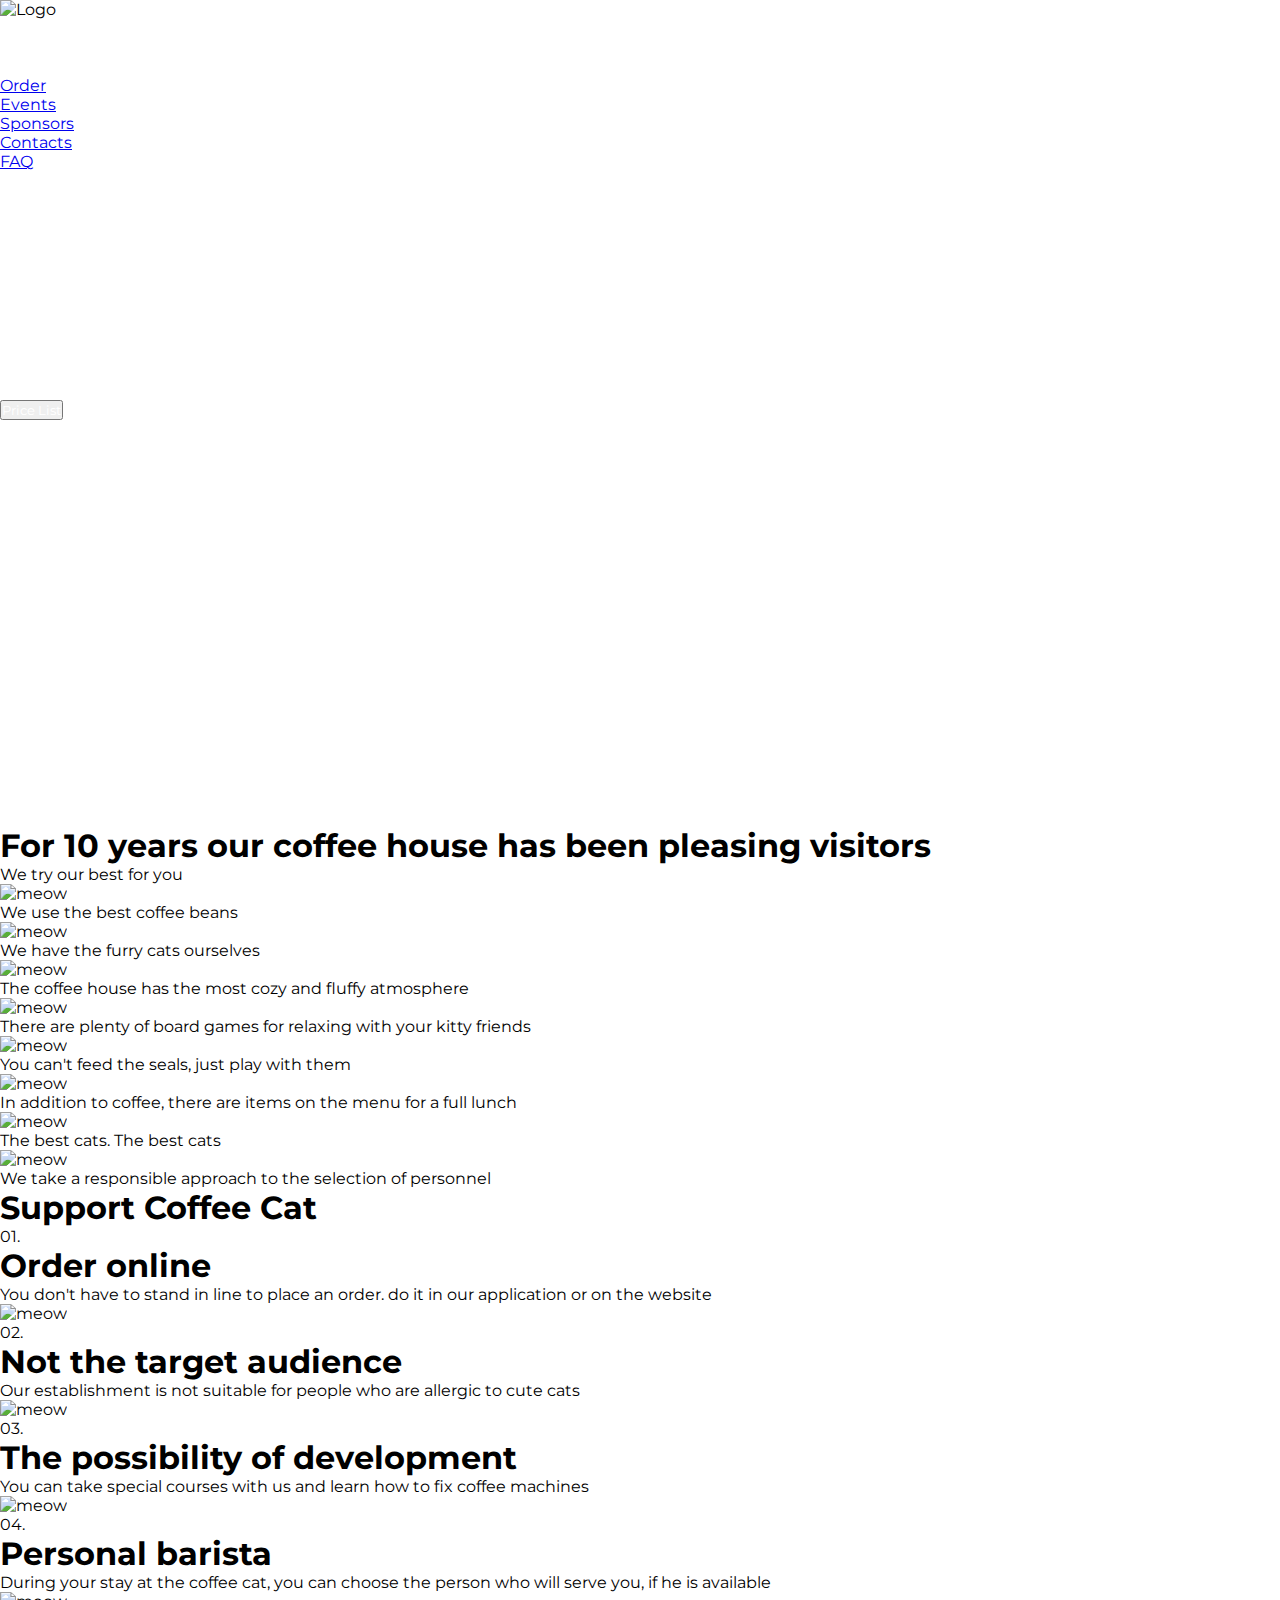
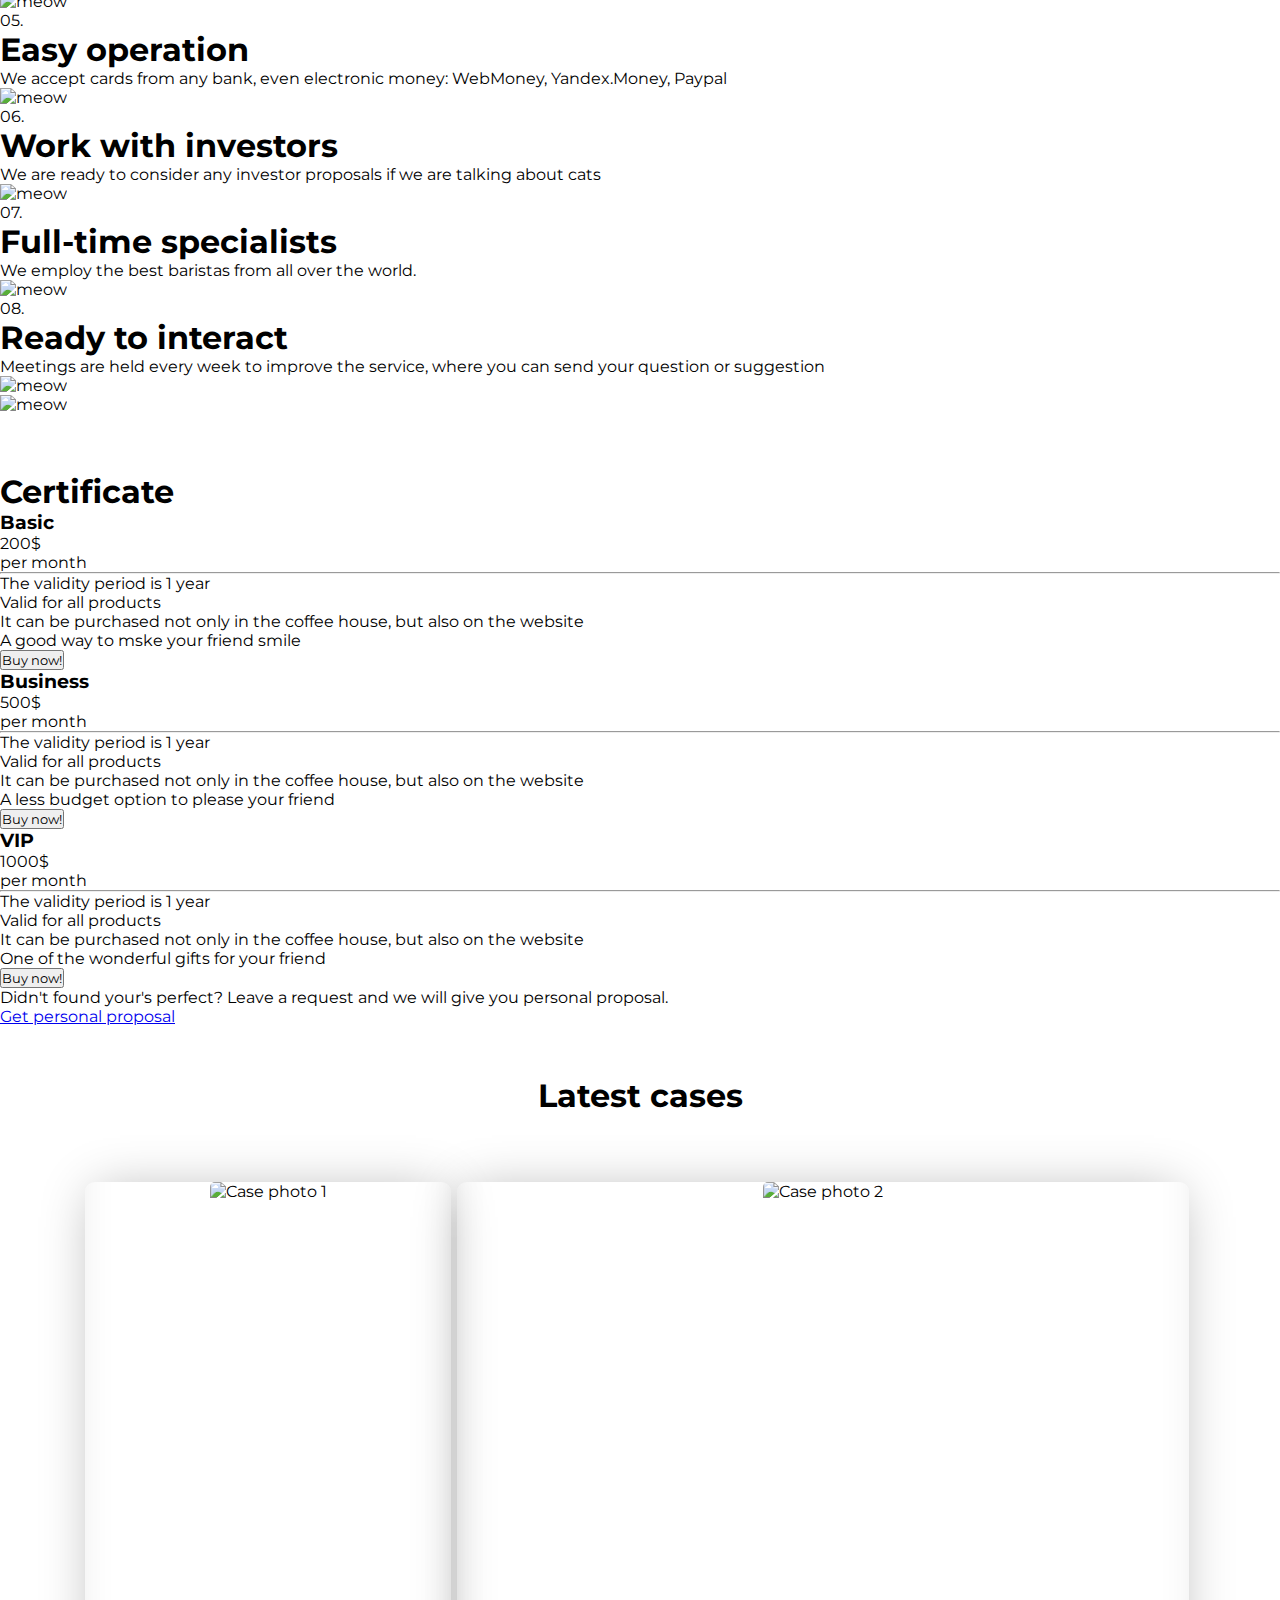
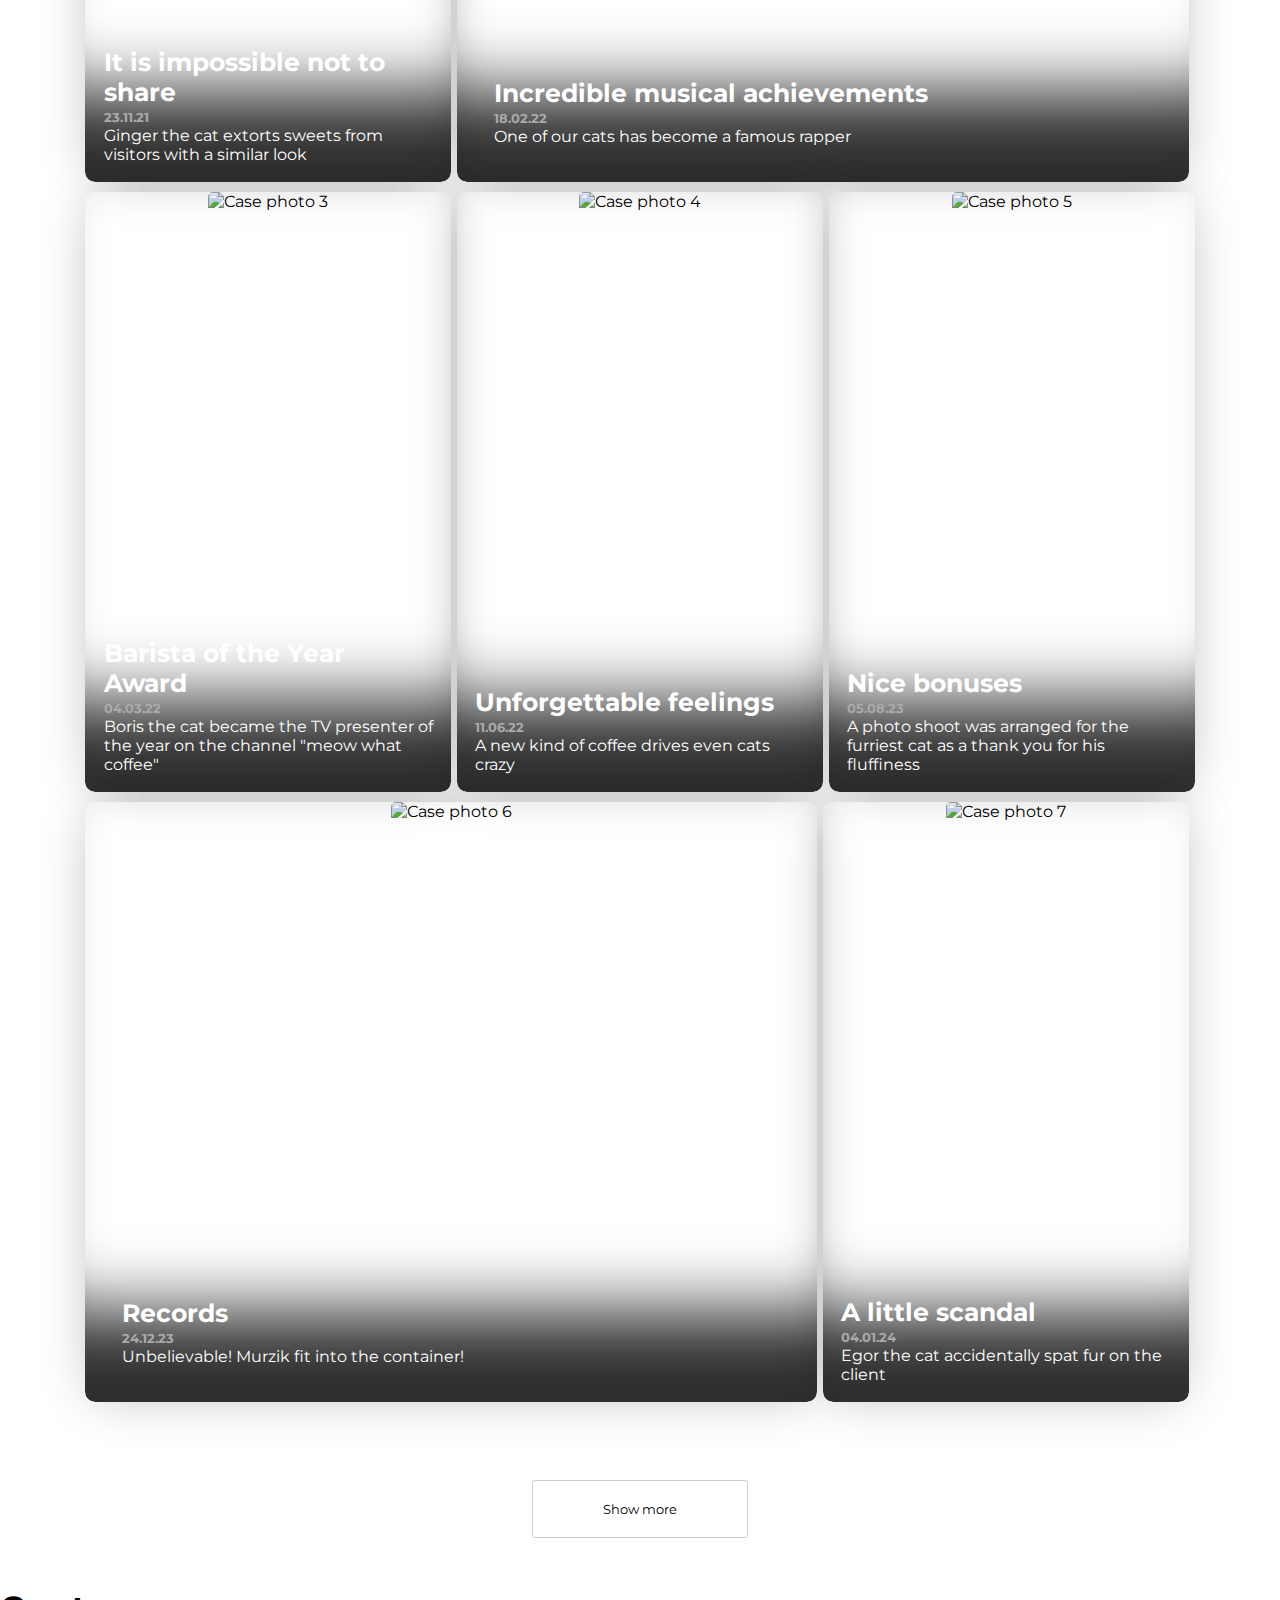
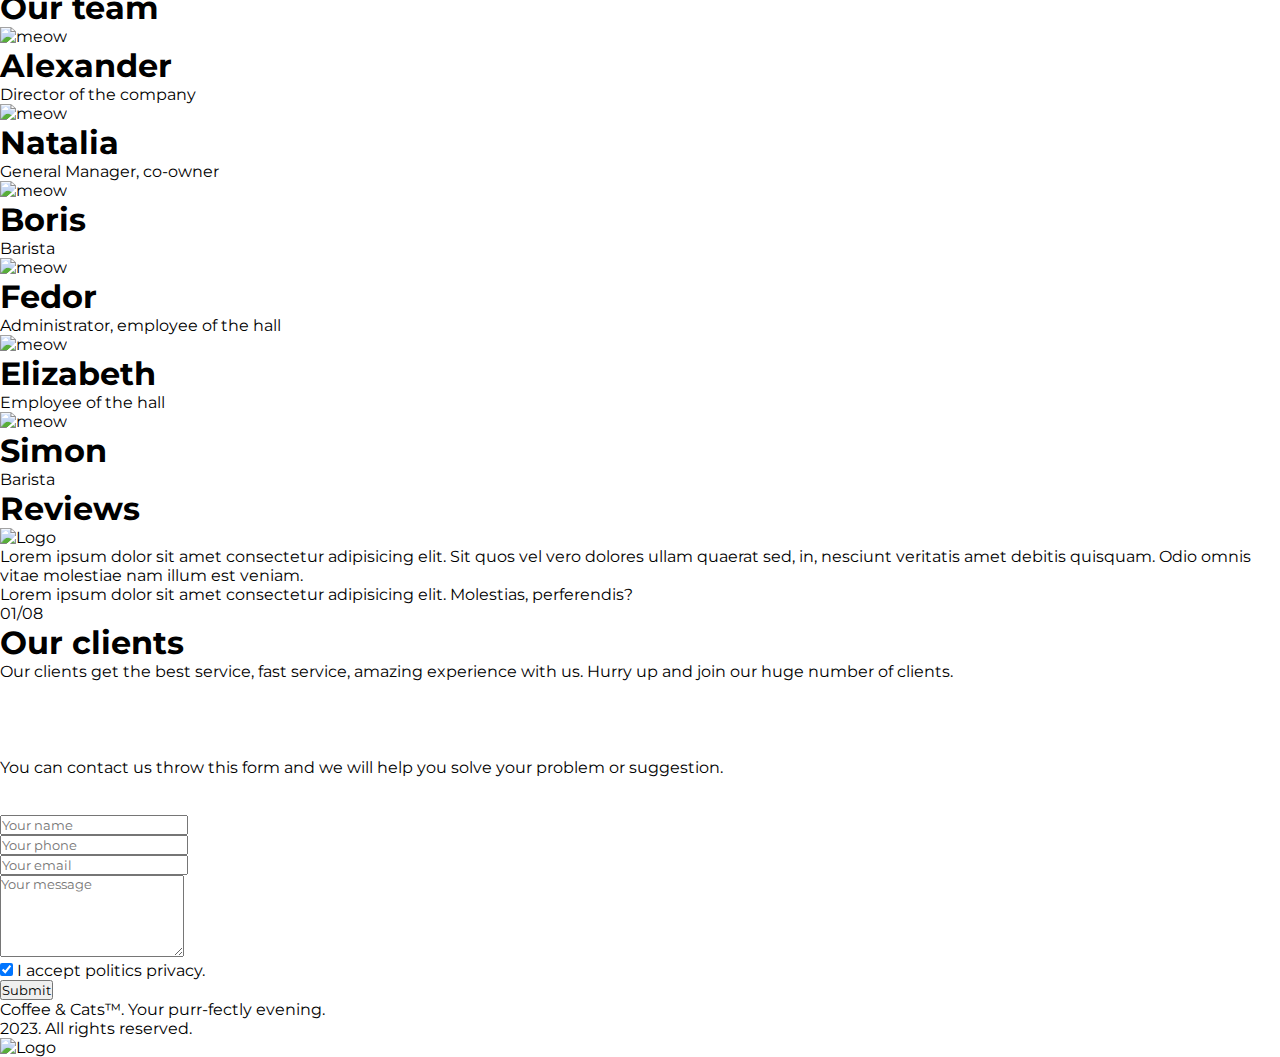
==== commit 0c9c58b4: "Update support.html" ====
--- a/support.html
+++ b/support.html
@@ -3,435 +3,801 @@
 <head>
     <meta charset="UTF-8">
     <meta name="viewport" content="width=device-width, initial-scale=1.0">
+    <link rel="stylesheet" href="./slider/splide.min.css">
     <link rel="stylesheet" href="style.css">
-    <title>Финальный проект</title>
-
-    <script src="https://kit.fontawesome.com/13c267004c.js" crossorigin="anonymous"></script>
+    <title>Coffee Store</title>
+    <script src="./slider/splide.min.js" defer></script>
+    <script src="https://kit.fontawesome.com/f2109eb4b4.js" crossorigin="anonymous" defer></script>
+    <script src="script.js" defer></script>
 </head>
 <body>
-<div class="header">
-    <div class="video-container">
-        <video src="img/video.mp4" autoplay loop muted preload="auto"></video>
-        <div class="blackout"></div>
-    </div>
-    <div class="menu-container">
-        <div class="menu">
-            <div class="logo">
-                <img src="img/drupal-coder.svg" alt="D">
-            </div>
-            <ul>
-                <li>Поддержка сайтов</li>
-                <li>тарифы</li>
-                <li>наши работы</li>
-                <li>отзывы</li>
-                <li>контакты</li>
-            </ul>
-            <div class="contact">
-                8-800-222-26-73
-            </div>
-            <div class="lang">
-                <p>ru</p>
-                <span><i class="fa-solid fa-chevron-down"></i></span>
-            </div>
-            <div class="navpanel">
-                <span id="bars"><i class="fa-solid fa-bars"></i></span>
-            </div>
-        </div>
-    </div>
-    <div class="data-container">
-        <div class="text">
-            <h1>Поддержка <br> сайтов на Drupal</h1>
+    <section id="container">
+        <header>
+            <div id="logo-outter">
+                <img src="media/images/cat_logo.png" alt="Logo">
+            </div>
+            <div id="nav-outter">
+                <nav>
+                    <ul id="nav-links">
+                        <li><a href="#company-thumbnail" class="text-light">About</a></li>
+                        <li><a href="#company-services" class="text-light">Services</a></li>
+                        <li id="nav-links-dropout-button" >
+                            <p class="text-light" id="nav-links-dropout-button-inner">Supports <i class="fa-solid fa-angle-down"></i></p>
+                            <div id="dropout-menu">
+                                <ul>
+                                    <li><a href="#company-support">Order</a></li>
+                                    <li><a href="#company-support">Events</a></li>
+                                    <li><a href="#company-support">Sponsors</a></li>
+                                    <li><a href="#company-support">Contacts</a></li>
+                                    <li><a href="#company-support">FAQ</a></li>
+                                </ul>
+                            </div>
+                        </li>
+                        <li><a href="#pricelist" class="text-light">Pricelist</a></li>
+                        <li><a href="#company-reviews" class="text-light">Reviews</a></li>
+                    </ul>
+                </nav>
+            </div>
+            <div id="contacts-outter">
+                <span id="contact-tel">
+                    <a href="tel:+79000000000" class="text-light">8-800-000-00-00</a>
+                </span>
+            </div>
+            <div id="lang-switcher-outter">
+                <span id="cur-lang" class="text-light">
+                    EN
+                </span>
+                <span id="lang-switcher-icon" class="text-light">
+                    <i class="fa-solid fa-angle-down"></i>
+                </span>
+            </div>
+            <div id="nav-links-menu-mobile">
+                <div id="menu-mobile-icon-outter" class="text-light">
+                    <i class="fa-solid fa-bars" id="menu-mobile-icon"></i>
+                </div>
+                <div id="nav-links-menu-mobile-content">
+                    <ul>
+                        <li><a href="#company-thumbnail" class="text-light">About</a></li>
+                        <li><a href="#company-services" class="text-light">Services</a></li>
+                        <li><a href="#company-support" class="text-light">Supports</a></li>
+                        <li><a href="#pricelist" class="text-light">Pricelist</a></li>
+                        <li><a href="#company-reviews" class="text-light">Reviews</a></li>
+                    </ul>
+                </div>
+            </div>
+        </header>
+        <section id="company-thumbnail">
+            <div id="thumbnail-body">
+                <div id="company-thumbnail-header">
+                    <h1 class="text-light">Meet best coffee & fluffiest cats at Coffee Cat™</h1>
+                </div>
+                <div id="company-thumbnail-body" class="text-light">
+                    <p class="text-light">Coffee Cat invites you to experience new feelings.</p>
+                </div>
+                <div id="pricelist-button-outter" class="text-light">
+                    <button type="button" class="text-light" id="pricelist-button">Price List</button>
+                </div>
+            </div>
+            <div id="thumbnail-achievments">
+                <div class="thumbnail-achievment">
+                    <h3 class="text-light">
+                        #1
+                    </h3>
+                    <p class="text-light">
+                        Coffee store worldwide
+                    </p>
+                </div>
+                <div class="thumbnail-achievment">
+                    <h3 class="text-light">
+                        3+
+                    </h3>
+                    <p class="text-light">
+                        Michelin stars received in 2017, 2019, 2023
+                    </p>
+                </div>
+                <div class="thumbnail-achievment">
+                    <h3 class="text-light">
+                        14
+                    </h3>
+                    <p class="text-light">
+                        Types of coffee
+                    </p>
+                </div>
+                <div class="thumbnail-achievment">
+                    <h3 class="text-light">
+                        2000+
+                    </h3>
+                    <p class="text-light">
+                        Employees enjoying making you a cup of coffee
+                    </p>
+                </div>
+                <div class="thumbnail-achievment">
+                    <h3 class="text-light">
+                        350 000
+                    </h3>
+                    <p class="text-light">
+                        Total clients served
+                    </p>
+                </div>
+                <div class="thumbnail-achievment">
+                    <h3 class="text-light">
+                        200+
+                    </h3 class="text-light">
+                    <p class="text-light">
+                        Coffee houses around the world
+                    </p>
+                </div>
+            </div>
+        </section>
+        <div id="bg-video">
+            <video src="media/videos/coffee_bg123.webm" autoplay loop muted></video>
+        </div>
+    </section>
+    <section id="company-services">
+        <div id="services-thumbnail">
+            <div id="services-thumbnail-header-outter">
+                <h1>
+                    For 10 years our coffee house has been pleasing visitors
+                </h1>
+            </div>
+            <div id="services-thumbnail-text-outter">
+                <p>
+                    We try our best for you
+                </p>
+            </div>
+        </div>
+        <div id="services-content">
+            <div class="service-card">
+                <div class="service-card-header">
+                    <img src="./media/images/services/1.png" alt="meow">
+                </div>
+                <div class="service-card-body">
+                    <p>We use the best coffee beans</p>
+                </div>
+            </div>
+            <div class="service-card">
+                <div class="service-card-header">
+                    <img src="./media/images/services/2.png" alt="meow">
+                </div>
+                <div class="service-card-body">
+                    <p>We have the furry cats ourselves</p>
+                </div>
+            </div>
+            <div class="service-card">
+                <div class="service-card-header">
+                    <img src="./media/images/services/3.png" alt="meow">
+                </div>
+                <div class="service-card-body">
+                    <p>The coffee house has the most cozy and fluffy atmosphere</p>
+                </div>
+            </div>
+            <div class="service-card">
+                <div class="service-card-header">
+                    <img src="./media/images/services/4.png" alt="meow">
+                </div>
+                <div class="service-card-body">
+                    <p>There are plenty of board games for relaxing with your kitty friends</p>
+                </div>
+            </div>
+            <div class="service-card">
+                <div class="service-card-header">
+                    <img src="./media/images/services/5.png" alt="meow">
+                </div>
+                <div class="service-card-body">
+                    <p>You can't feed the seals, just play with them</p>
+                </div>
+            </div>
+            <div class="service-card">
+                <div class="service-card-header">
+                    <img src="./media/images/services/6.png" alt="meow">
+                </div>
+                <div class="service-card-body">
+                    <p>In addition to coffee, there are items on the menu for a full lunch</p>
+                </div>
+            </div>
+            <div class="service-card">
+                <div class="service-card-header">
+                    <img src="./media/images/services/7.png" alt="meow">
+                </div>
+                <div class="service-card-body">
+                    <p>The best cats. The best cats</p>
+                </div>
+            </div>
+            <div class="service-card">
+                <div class="service-card-header">
+                    <img src="./media/images/services/8.png" alt="meow">
+                </div>
+                <div class="service-card-body">
+                    <p> We take a responsible approach to the selection of personnel</p>
+                </div>
+            </div>
+        </div>
+    </section>
+    <section id="company-support">
+        <div id="company-support-header">
+            <h1>Support Coffee Cat</h1>
+        </div>
+        <div id="support-services">
+            <div class="support-service">
+                <div class="support-service-num">
+                    <p>01.</p>
+                </div>
+                <div class="support-service-header">
+                    <h1>Order online</h1>
+                </div>
+                <div class="support-service-body">
+                    <p>You don't have to stand in line to place an order. do it in our application or on the website</p>
+                </div>
+                <div class="support-service-icon">
+                    <img src="./media/images/support_img/support1.svg" alt="meow">
+                </div>
+            </div>
+            <div class="support-service">
+                <div class="support-service-num">
+                    <p>02.</p>
+                </div>
+                <div class="support-service-header">
+                    <h1>Not the target audience</h1>
+                </div>
+                <div class="support-service-body">
+                    <p>Our establishment is not suitable for people who are allergic to cute cats</p>
+                </div>
+                <div class="support-service-icon">
+                    <img src="./media/images/support_img/support2.svg" alt="meow">
+                </div>
+            </div>
+            <div class="support-service">
+                <div class="support-service-num">
+                    <p>03.</p>
+                </div>
+                <div class="support-service-header">
+                    <h1>The possibility of development</h1>
+                </div>
+                <div class="support-service-body">
+                    <p>You can take special courses with us and learn how to fix coffee machines</p>
+                </div>
+                <div class="support-service-icon">
+                    <img src="./media/images/support_img/support3.svg" alt="meow">
+                </div>
+            </div>
+            <div class="support-service">
+                <div class="support-service-num">
+                    <p>04.</p>
+                </div>
+                <div class="support-service-header">
+                    <h1>Personal barista</h1>
+                </div>
+                <div class="support-service-body">
+                    <p>During your stay at the coffee cat, you can choose the person who will serve you, if he is available</p>
+                </div>
+                <div class="support-service-icon">
+                    <img src="./media/images/support_img/support4.svg" alt="meow">
+                </div>
+            </div>
+            <div class="support-service">
+                <div class="support-service-num">
+                    <p>05.</p>
+                </div>
+                <div class="support-service-header">
+                    <h1>Easy operation</h1>
+                </div>
+                <div class="support-service-body">
+                    <p>We accept cards from any bank, even electronic money: WebMoney, Yandex.Money, Paypal</p>
+                </div>
+                <div class="support-service-icon">
+                    <img src="./media/images/support_img/support5.svg" alt="meow">
+                </div>
+            </div>
+            <div class="support-service">
+                <div class="support-service-num">
+                    <p>06.</p>
+                </div>
+                <div class="support-service-header">
+                    <h1>Work with investors</h1>
+                </div>
+                <div class="support-service-body">
+                    <p>We are ready to consider any investor proposals if we are talking about cats</p>
+                </div>
+                <div class="support-service-icon">
+                    <img src="./media/images/support_img/support6.svg" alt="meow">
+                </div>
+            </div>
+            <div class="support-service">
+                <div class="support-service-num">
+                    <p>07.</p>
+                </div>
+                <div class="support-service-header">
+                    <h1>Full-time specialists</h1>
+                </div>
+                <div class="support-service-body">
+                    <p>We employ the best baristas from all over the world.</p>
+                </div>
+                <div class="support-service-icon">
+                    <img src="./media/images/support_img/support7.svg" alt="meow">
+                </div>
+            </div>
+            <div class="support-service">
+                <div class="support-service-num">
+                    <p>08.</p>
+                </div>
+                <div class="support-service-header">
+                    <h1>Ready to interact</h1>
+                </div>
+                <div class="support-service-body">
+                    <p>Meetings are held every week to improve the service, where you can send your question or suggestion</p>
+                </div>
+                <div class="support-service-icon">
+                    <img src="./media/images/support_img/support8.svg" alt="meow">
+                </div>
+            </div>
+        </div>
+    </section>
+    <section id="company-experience">
+        <div id="exp-image-outter">
+            <img src="./media/images/laptop.png" alt="meow">
+        </div>
+        <div id="exp-content">
+            <div id="exp-header-outter">
+                <h1 class="text-light">10 years of customer experience!</h1>
+            </div>
+            <div id="exp-features">
+                <div class="exp-feature">
+                    <p class="text-light">Responsible approach to working with clients, specially selected staff</p>
+                </div>
+                <div class="exp-feature">
+                    <p class="text-light">We use only high-quality certified products. and new equipment</p>
+                </div>
+            </div>
+        </div>
+    </section>
+    <section id="pricelist">
+        <div id="pricelist-header-outter">
+            <h1>Certificate</h1>
+        </div>
+        <div id="options-outter">
+            <div class="option">
+                <div class="option-thumbnail-outter">
+                    <div class="option-thumbnail-type-outter">
+                        <h3>Basic</h3>
+                    </div>
+                    <div class="option-thumbnail-price-outter">
+                        <span>
+                            200$
+                        </span>
+                    </div>
+                    <div class="option-thumbnail-period-outter">
+                        <span>
+                            per month
+                        </span>
+                    </div>
+                </div>
+                <hr>
+                <div class="option-odds-list">
+                    <ul>
+                        <li><i class="fa-solid fa-check"></i>The validity period is 1 year</li>
+                        <li><i class="fa-solid fa-check"></i>Valid for all products</li>
+                        <li><i class="fa-solid fa-check"></i>It can be purchased not only in the coffee house, but also on the website</li>
+                        <li><i class="fa-solid fa-check"></i>A good way to mske your friend smile</li>
+                    </ul>
+                </div>
+                <div class="option-submission-button-outter">
+                    <button type="button">
+                        Buy now!
+                    </button>
+                </div>
+            </div>
+            <div class="option main-option">
+                <div class="option-thumbnail-outter">
+                    <div class="option-thumbnail-type-outter">
+                        <h3>Business</h3>
+                    </div>
+                    <div class="option-thumbnail-price-outter">
+                        <span>
+                            500$
+                        </span>
+                    </div>
+                    <div class="option-thumbnail-period-outter">
+                        <span>
+                            per month
+                        </span>
+                    </div>
+                </div>
+                <hr>
+                <div class="option-odds-list">
+                    <ul>
+                        <li><i class="fa-solid fa-check"></i>The validity period is 1 year</li>
+                        <li><i class="fa-solid fa-check"></i>Valid for all products</li>
+                        <li><i class="fa-solid fa-check"></i>It can be purchased not only in the coffee house, but also on the website</li>
+                        <li><i class="fa-solid fa-check"></i>A less budget option to please your friend</li>
+                    </ul>
+                </div>
+                <div class="option-submission-button-outter">
+                    <button type="button">
+                        Buy now!
+                    </button>
+                </div>
+            </div>
+            <div class="option ">
+                <div class="option-thumbnail-outter">
+                    <div class="option-thumbnail-type-outter">
+                        <h3>VIP</h3>
+                    </div>
+                    <div class="option-thumbnail-price-outter">
+                        <span>
+                            1000$
+                        </span>
+                    </div>
+                    <div class="option-thumbnail-period-outter">
+                        <span>
+                            per month
+                        </span>
+                    </div>
+                </div>
+                <hr>
+                <div class="option-odds-list">
+                    <ul>
+                        <li><i class="fa-solid fa-check"></i>The validity period is 1 year</li>
+                        <li><i class="fa-solid fa-check"></i>Valid for all products</li>
+                        <li><i class="fa-solid fa-check"></i>It can be purchased not only in the coffee house, but also on the website</li>
+                        <li><i class="fa-solid fa-check"></i>One of the wonderful gifts for your friend</li>
+                    </ul>
+                </div>
+                <div class="option-submission-button-outter">
+                    <button type="button">
+                        Buy now!
+                    </button>
+                </div>
+            </div>
+            </div>
+        </div>
+        <div id="extra-option-outter">
             <p>
-                Сопровождение и поддержка сайтов <br> на CMS Drupal любых версий и запущенности
+                Didn't found your's perfect? Leave a request and we will give you personal proposal.
             </p>
-            <div class="button-container">
-                <button>ТАРИФЫ</button>
-            </div>
-        </div>
-        <div class="achievements">
-            <div class="achievement">
-                <div class="cup-container">
-                    <h2 class="main-text" id="main-text-big">
-                        #1
-                    </h2>
-                    <img src="img/cup.png" alt="">
-                </div>
-                <p class="additional-text">
-                    Drupal-разработчик в России по версии Рейтинга Рунета
+            <a href="#">
+                Get personal proposal
+            </a>
+        </div>
+    </section>
+    <section id="latest-cases">
+        <div id="latest-cases-header-outter">
+            <h1>Latest cases</h1>
+        </div>
+        <div id="latest-cases-cards">
+            <div class="case type1">
+                <div class="case-photo">
+                    <img src="./media/images/cases_photos/1.jpg" alt="Case photo 1">
+                </div>
+                <div class="case-content">
+                    <div class="case-content-inner">
+                        <div class="case-title">
+                            <h3 class="text-light">It is impossible not to share</h3>
+                        </div>
+                        <div class="case-date">
+                            <span>23.11.21</span>
+                        </div>
+                        <div class="case-text">
+                            <p class="text-light">Ginger the cat extorts sweets from visitors with a similar look</p>
+                        </div>
+                    </div>
+                </div>
+            </div>
+            <div class="case type2">
+                <div class="case-photo">
+                    <img src="./media/images/cases_photos/2.jpg" alt="Case photo 2">
+                </div>
+                <div class="case-content">
+                    <div class="case-content-inner">
+                        <div class="case-title">
+                            <h3 class="text-light">Incredible musical achievements</h3>
+                        </div>
+                        <div class="case-date">
+                            <span>18.02.22</span>
+                        </div>
+                        <div class="case-text">
+                            <p class="text-light">One of our cats has become a famous rapper</p>
+                        </div>
+                    </div>
+                </div>
+            </div>
+            <div class="case type1">
+                <div class="case-photo">
+                    <img src="./media/images/cases_photos/3.jpg" alt="Case photo 3">
+                </div>
+                <div class="case-content">
+                    <div class="case-content-inner">
+                        <div class="case-title">
+                            <h3 class="text-light">Barista of the Year Award</h3>
+                        </div>
+                        <div class="case-date">
+                            <span>04.03.22</span>
+                        </div>
+                        <div class="case-text">
+                            <p class="text-light">Boris the cat became the TV presenter of the year on the channel "meow what coffee"</p>
+                        </div>
+                    </div>
+                </div>
+            </div>
+            <div class="case type1">
+                <div class="case-photo">
+                    <img src="./media/images/cases_photos/4.jpg" alt="Case photo 4">
+                </div>
+                <div class="case-content">
+                    <div class="case-content-inner">
+                        <div class="case-title">
+                            <h3 class="text-light">Unforgettable feelings</h3>
+                        </div>
+                        <div class="case-date">
+                            <span>11.06.22</span>
+                        </div>
+                        <div class="case-text">
+                            <p class="text-light">A new kind of coffee drives even cats crazy</p>
+                        </div>
+                    </div>
+                </div>
+            </div>
+            <div class="case type1">
+                <div class="case-photo">
+                    <img src="./media/images/cases_photos/5.webp" alt="Case photo 5">
+                </div>
+                <div class="case-content">
+                    <div class="case-content-inner">
+                        <div class="case-title">
+                            <h3 class="text-light">Nice bonuses</h3>
+                        </div>
+                        <div class="case-date">
+                            <span>05.08.23</span>
+                        </div>
+                        <div class="case-text">
+                            <p class="text-light">A photo shoot was arranged for the furriest cat as a thank you for his fluffiness</p>
+                        </div>
+                    </div>
+                </div>
+            </div>
+            <div class="case type2">
+                <div class="case-photo">
+                    <img src="./media/images/cases_photos/6.jpg" alt="Case photo 6">
+                </div>
+                <div class="case-content">
+                    <div class="case-content-inner">
+                        <div class="case-title">
+                            <h3 class="text-light">Records</h3>
+                        </div>
+                        <div class="case-date">
+                            <span>24.12.23</span>
+                        </div>
+                        <div class="case-text">
+                            <p class="text-light">Unbelievable! Murzik fit into the container!</p>
+                        </div>
+                    </div>
+                </div>
+            </div>
+            <div class="case type1">
+                <div class="case-photo">
+                    <img src="./media/images/cases_photos/7.jpg" alt="Case photo 7">
+                </div>
+                <div class="case-content">
+                    <div class="case-content-inner">
+                        <div class="case-title">
+                            <h3 class="text-light">A little scandal</h3>
+                        </div>
+                        <div class="case-date">
+                            <span>04.01.24</span>
+                        </div>
+                        <div class="case-text">
+                            <p class="text-light">Egor the cat accidentally spat fur on the client</p>
+                        </div>
+                    </div>
+                </div>
+            </div>
+        </div>
+        <div id="show-more-cases-button-outter">
+            <button type="button" id="show-more-cases">Show more</button>
+        </div>
+    </section>
+    <section id="company-team">
+        <div id="company-team-header-outter">
+            <h1>
+                Our team
+            </h1>
+        </div>
+        <div id="company-employees">
+            <div class="employee-card">
+                <div class="employee-card-img">
+                    <img src="./media/images/employees/empl0.jpg" alt="meow">
+                </div>
+                <div class="employee-card-name">
+                    <h1>Alexander</h1>
+                </div>
+                <div class="employee-card-body">
+                    <p>Director of the company</p>
+                </div>
+            </div>
+            <div class="employee-card">
+                <div class="employee-card-img">
+                    <img src="./media/images/employees/empl1.jpg" alt="meow">
+                </div>
+                <div class="employee-card-name">
+                    <h1>Natalia</h1>
+                </div>
+                <div class="employee-card-body">
+                    <p>General Manager, co-owner</p>
+                </div>
+            </div>
+            <div class="employee-card">
+                <div class="employee-card-img">
+                    <img src="./media/images/employees/empl3.jpg" alt="meow">
+                </div>
+                <div class="employee-card-name">
+                    <h1>Boris</h1>
+                </div>
+                <div class="employee-card-body">
+                    <p>Barista</p>
+                </div>
+            </div>
+            <div class="employee-card">
+                <div class="employee-card-img">
+                    <img src="./media/images/employees/empl4.jpg" alt="meow">
+                </div>
+                <div class="employee-card-name">
+                    <h1>Fedor</h1>
+                </div>
+                <div class="employee-card-body">
+                    <p>Administrator, employee of the hall</p>
+                </div>
+            </div>
+            <div class="employee-card">
+                <div class="employee-card-img">
+                    <img src="./media/images/employees/empl5.jpg" alt="meow">
+                </div>
+                <div class="employee-card-name">
+                    <h1>Elizabeth</h1>
+                </div>
+                <div class="employee-card-body">
+                    <p>Employee of the hall</p>
+                </div>
+            </div>
+            <div class="employee-card">
+                <div class="employee-card-img">
+                    <img src="./media/images/employees/empl2.jpg" alt="meow">
+                </div>
+                <div class="employee-card-name">
+                    <h1>Simon</h1>
+                </div>
+                <div class="employee-card-body">
+                    <p>Barista</p>
+                </div>
+            </div>
+        </div>
+    </section>
+    <section id="company-reviews">
+        <div id="company-reviews-header-outter">
+            <h1>Reviews</h1>
+        </div>
+        <div id="reviews-tab">
+            <div id="reviews-tab-content">
+                <div id="review-logo">
+                    <img src="media/images/reviews_logos/1.jpg" alt="Logo" id="review-logo-inner">
+                </div>
+                <div id="review-text">
+                    <p id="review-text-inner">
+                        Lorem ipsum dolor sit amet consectetur adipisicing elit. Sit quos vel vero dolores ullam quaerat sed, in, nesciunt veritatis amet debitis quisquam. Odio omnis vitae molestiae nam illum est veniam.
+                    </p>
+                </div>
+                <div id="review-author">
+                    <p id="review-author-inner">
+                        Lorem ipsum dolor sit amet consectetur adipisicing elit. Molestias, perferendis?
+                    </p>
+                </div>
+            </div>
+            <div id="reviews-tab-pagination">
+                <div id="reviews-pagination-arrow-left">
+                    <i class="fa-solid fa-angle-left"></i>
+                </div>
+                <div id="reviews-pagination-current-page">
+                    <p><span id="cur-page">01</span>/<span id="total-pages">08</span></p>
+                </div>
+                <div id="reviews-pagination-arrow-right">
+                    <i class="fa-solid fa-angle-right"></i>
+                </div>
+            </div>
+        </div>
+    </section>
+    <section id="company-clients">
+        <div id="company-clients-header-outter">
+            <h1>Our clients</h1>
+        </div>
+        <div id="company-clients-body-outter">
+            <p>
+                Our clients get the best service, fast service, amazing experience with us. Hurry up and join our huge number of clients.
+            </p>
+        </div>
+        <div id="company-clients-gallery-1">
+            <section class="splide" aria-label="Splide 1" id="clients-gallery-1">
+                <div class="splide__track">
+                    <ul class="splide__list">
+                        <li class="splide__slide"><img src="./media/images/clients_photos/1.webp" alt="Client1"></li>
+                        <li class="splide__slide"><img src="./media/images/clients_photos/2.webp" alt="Client2"></li>
+                        <li class="splide__slide"><img src="./media/images/clients_photos/3.webp" alt="Client3"></li>
+                        <li class="splide__slide"><img src="./media/images/clients_photos/4.webp" alt="Client4"></li>
+                        <li class="splide__slide"><img src="./media/images/clients_photos/1.webp" alt="Client1"></li>
+                        <li class="splide__slide"><img src="./media/images/clients_photos/2.webp" alt="Client2"></li>
+                        <li class="splide__slide"><img src="./media/images/clients_photos/3.webp" alt="Client3"></li>
+                        <li class="splide__slide"><img src="./media/images/clients_photos/4.webp" alt="Client4"></li>
+                    </ul>
+                </div>
+              </section>
+        </div>
+        <div id="company-clients-gallery-2">
+            <section class="splide" aria-label="Splide 2" id="clients-gallery-2">
+                <div class="splide__track">
+                    <ul class="splide__list">
+                        <li class="splide__slide"><img src="./media/images/clients_photos/5.webp" alt="Client5"></li>
+                        <li class="splide__slide"><img src="./media/images/clients_photos/6.webp" alt="Client6"></li>
+                        <li class="splide__slide"><img src="./media/images/clients_photos/7.webp" alt="Client7"></li>
+                        <li class="splide__slide"><img src="./media/images/clients_photos/8.webp" alt="Client8"></li>
+                        <li class="splide__slide"><img src="./media/images/clients_photos/5.webp" alt="Client5"></li>
+                        <li class="splide__slide"><img src="./media/images/clients_photos/6.webp" alt="Client6"></li>
+                        <li class="splide__slide"><img src="./media/images/clients_photos/7.webp" alt="Client7"></li>
+                        <li class="splide__slide"><img src="./media/images/clients_photos/8.webp" alt="Client8"></li>
+                    </ul>
+                </div>
+              </section>
+        </div>
+    </section>
+    <section id="company-request">
+        <div id="company-request-content-outter">
+            <div id="company-request-header-outter">
+                <h1 class="text-light">Leave the request</h1>
+            </div>
+            <div id="company-request-body-outter">
+                <p>
+                    You can contact us throw this form and we will help you solve your problem or suggestion.
                 </p>
             </div>
-            <div class="achievement">
-                <h2 class="main-text">
-                    3+
-                </h2>
-                <p class="additional-text">
-                    Средний опыт специалистов более 3 лет
-                </p>
-            </div>
-            <div class="achievement">
-                <h2 class="main-text">
-                    14
-                </h2>
-                <p class="additional-text">
-                    лет опыта в сфере Drupal
-                </p>
-            </div>
-            <div class="achievement">
-                <h2 class="main-text">
-                    50+
-                </h2>
-                <p class="additional-text">
-                    Модулей и тем в формате DrupalGive
-                </p>
-            </div>
-            <div class="achievement">
-                <h2 class="main-text">
-                    90 000+
-                </h2>
-                <p class="additional-text">
-                    часов поддержки сайтов на Drupal
-                </p>
-            </div>
-            <div class="achievement">
-                <h2 class="main-text">
-                    300+
-                </h2>
-                <p class="additional-text">
-                    проектов на поддержке
-                </p>
-            </div>
-        </div>
-    </div>
-</div>
-<div class="services">
-</div>
-<div class="support">
-    <div id="company-support">
-        <div id="support-header-outter">
-            <h1>Поддержка от Drupal-coder</h1>
-        </div>
-        <div id="support-cards">
-            <div class="support-card">
-                <div class="support-card-number"><span>01.</span></div>
-                <div class="support-card-header"><h3>Постановка задачи по Email</h3></div>
-                <div class="support-card-text"><p>
-                    Удобная и привычная модель постановки задач, при которой задачи фиксируются и никогда не теряются.
-                </p></div>
-                <div class="support-card-img"><img src="img/support1.svg"></div>
-            </div>
-            <div class="support-card">
-                <div class="support-card-number"><span>02.</span></div>
-                <div class="support-card-header"><h3>Система Helpdesk - отчётность, прозрачность</h3></div>
-                <div class="support-card-text"><p>
-                    Возможность посмотреть все заявки в работе и отработанные часы в личном кабинете через браузер. Более 122737 тикетов уже выполнено!
-                </p></div>
-                <div class="support-card-img"><img src="img/support2.svg"></div>
-            </div>
-            <div class="support-card">
-                <div class="support-card-number"><span>03.</span></div>
-                <div class="support-card-header"><h3>Расширенная техническая поддержка</h3></div>
-                <div class="support-card-text"><p>
-                    Возможность организации расширенной техподдержки с 6:00 до 22:00 без выходных.
-                </p></div>
-                <div class="support-card-img"><img src="img/support3.svg"></div>
-            </div>
-            <div class="support-card">
-                <div class="support-card-number"><span>04.</span></div>
-                <div class="support-card-header"><h3>Персональный менеджер проекта</h3></div>
-                <div class="support-card-text"><p>
-                    Ваш менеджер проекта всегда в курсе текущего состояния проекта и в любой момент готов ответить на любые вопросы.
-                </p></div>
-                <div class="support-card-img"><img src="img/support4.svg"></div>
-            </div>
-            <div class="support-card">
-                <div class="support-card-number"><span>05.</span></div>
-                <div class="support-card-header"><h3>Удобные способы оплаты</h3></div>
-                <div class="support-card-text"><p>
-                    Безналичный расчет по договору или электронные деньги: WebMoney, Яндекс.Деньги, Paypal.
-                </p></div>
-                <div class="support-card-img"><img src="img/support5.svg"></div>
-            </div>
-            <div class="support-card">
-                <div class="support-card-number"><span>06.</span></div>
-                <div class="support-card-header"><h3>Работаем с SLA и NDA</h3></div>
-                <div class="support-card-text"><p>
-                    Работа в рамках соглашений о конфиденциальности и об уровне качества работ.
-                </p></div>
-                <div class="support-card-img"><img src="img/support6.svg"></div>
-            </div>
-            <div class="support-card">
-                <div class="support-card-number"><span>07.</span></div>
-                <div class="support-card-header"><h3>Штатные специалисты</h3></div>
-                <div class="support-card-text"><p>
-                    Надежные штатные специалисты, никаких фрилансеров.
-                </p></div>
-                <div class="support-card-img"><img src="img/support7.svg"></div>
-            </div>
-            <div class="support-card">
-                <div class="support-card-number"><span>08.</span></div>
-                <div class="support-card-header"><h3>Удобные каналы</h3></div>
-                <div class="support-card-text"><p>
-                    Консультации по телефону, скайпу, в месенджерах.
-                </p></div>
-                <div class="support-card-img"><img src="img/support8.svg"></div>
-            </div>
-        </div>
-    </div>
-    <div id="company-experience">
-        <div id="bg-exp">
-            <!-- <img src="" alt=""> TODO -->
-        </div>
-        <div id="laptop-img-outter">
-            <img src="img/laptop.png" alt="Laptop" >
-        </div>
-        <div id="company-experience-content">
-            <div id="comp-exp-header">
-                <h1>Экспертиза в Drupal, опыт 14 лет!</h1>
-            </div>
-            <div id="comp-exp-body">
-                <div class="comp-exp-feature"><p>Только системный подход - контроль версий, резервирование и тестирование!</p></div>
-                <div class="comp-exp-feature"><p>Только Drupal сайты, не берем на поддержку сайты на других CMS!</p></div>
-            </div>
-        </div>
-    </div>
-</div>
-<div class="plans-container">
-    <div class="plans">
-        <div class="tariffs">
-            <h2>Тарифы</h2>
-        </div>
-        <div class="cards">
-            <div class="card">
-                <div class="card-name-price">
-                    <h2>Стартовый</h2>
-                    <p>От 6 000 <i class="fa-solid fa-ruble-sign"></i></p>
-                </div>
-                <div class="card-body-items">
-                    <div class="card-body-item">
-                        <span><i class="fa-solid fa-check"></i></span>
-                        <p>Консультации и работы по SEO</p>
-                    </div>
-                    <div class="card-body-item">
-                        <span><i class="fa-solid fa-check"></i></span>
-                        <p>Услуги дизайнера</p>
-                    </div>
-                    <div class="card-body-item">
-                        <span><i class="fa-solid fa-check"></i></span>
-                        <p>Стандартное время реакции</p>
-                    </div>
-                    <div class="card-body-item">
-                        <span><i class="fa-solid fa-check"></i></span>
-                        <p>Неиспользованные оплаченные часы переносятся на следующий месяц</p>
-                    </div>
-                </div>
-                <div class="card-button">
-                    <button>
-                        Оставить заявку!
-                    </button>
-                </div>
-            </div>
-            <div class="card active" id="main-card">
-                <div class="card-name-price">
-                    <h2>Бизнес</h2>
-                    <p>От 30 000 <i class="fa-solid fa-ruble-sign"></i></p>
-                </div>
-                <div class="card-body-items">
-                    <div class="card-body-item">
-                        <span><i class="fa-solid fa-check"></i></span>
-                        <p>Консультации и работы по SEO</p>
-                    </div>
-                    <div class="card-body-item">
-                        <span><i class="fa-solid fa-check"></i></span>
-                        <p>Услуги дизайнера</p>
-                    </div>
-                    <div class="card-body-item">
-                        <span><i class="fa-solid fa-check"></i></span>
-                        <p>Высокое время реакции - до 2 дней</p>
-                    </div>
-                    <div class="card-body-item">
-                        <span><i class="fa-solid fa-check"></i></span>
-                        <p>Неиспользованные часы не переносятся</p>
-                    </div>
-                </div>
-                <div class="card-button">
-                    <button>
-                        Оставить заявку!
-                    </button>
-                </div>
-            </div>
-            <div class="card" id="card-vip">
-                <div class="card-name-price">
-                    <h2>VIP</h2>
-                    <p>От 270 000 <i class="fa-solid fa-ruble-sign"></i></p>
-                </div>
-                <div class="card-body-items">
-                    <div class="card-body-item">
-                        <span><i class="fa-solid fa-check"></i></span>
-                        <p>Консультации и работы по SEO</p>
-                    </div>
-                    <div class="card-body-item">
-                        <span><i class="fa-solid fa-check"></i></span>
-                        <p>Услуги дизайнера</p>
-                    </div>
-                    <div class="card-body-item">
-                        <span><i class="fa-solid fa-check"></i></span>
-                        <p>Максимальное время реакции - в день обращения</p>
-                    </div>
-                    <div class="card-body-item">
-                        <span><i class="fa-solid fa-check"></i></span>
-                        <p>Неиспользованные оплаченные часы не переносятся</p>
-                    </div>
-                    <div class="card-body-item">
-                        <span><i class="fa-solid fa-check"></i></span>
-                        <p>Реакция на тикет – 1 час</p>
-                    </div>
-                    <div class="card-body-item">
-                        <span><i class="fa-solid fa-check"></i></span>
-                        <p>24/7 мониторинг</p>
-                    </div>
-                </div>
-                <div class="card-button">
-                    <button>
-                        Оставить заявку!
-                    </button>
-                </div>
-            </div>
-        </div>
-        <div class="individual-plan">
-            <p>
-                Вам не подходят наши тарифы? Оставьте <br> заявку, и мы предложим вам индивидуальные <br> условия!
-            </p>
-            <a href="">Получить индивидуальный тариф</a>
-        </div>
-    </div>
-</div>
-<div class="cases">
-    <div id="latest-cases-header-outter">
-        <h1>Последние кейсы</h1>
-    </div>
-    <div id="latest-cases-cards">
-        <div class="case type1 separate-thumbnail">
-            <div class="case-photo">
-                <img src="./img/case1.webp" alt="Case photo 1">
-            </div>
-            <div class="case-content">
-                <div class="case-content-inner">
-                    <div class="case-title">
-                        <h3>Массовая SEO оптимизация страниц на Drupal 7</h3>
-                    </div>
-                    <div class="case-date">
-                        <span>12.12.23</span>
-                    </div>
-                    <div class="case-text">
-                        <p>Массовая SEO (поисковая) оптимизация подразумевает возможность одновременной...</p>
-                    </div>
-                </div>
-            </div>
-        </div>
-        <div class="case type2">
-            <div class="case-photo">
-                <img src="./img/case2.webp" alt="Case photo 2">
-            </div>
-            <div class="case-content">
-                <div class="case-content-inner">
-                    <div class="case-title">
-                        <h3 class="text-light">Initlab — ТОП-1 по поддержке и развитию сайтов на Drupal 2022!</h3>
-                    </div>
-                </div>
-            </div>
-        </div>
-        <div class="case type1">
-            <div class="case-photo">
-                <img src="./img/case3.webp" alt="Case photo 3">
-            </div>
-            <div class="case-content">
-                <div class="case-content-inner">
-                    <div class="case-title">
-                        <h3 class="text-light">Поисковая оптимизация, редизайн и развитие портала AllBoxing.ru: увеличили посещаемость в два раза</h3>
-                    </div>
-                    <div class="case-date">
-                        <span>29.11.23</span>
-                    </div>
-                </div>
-            </div>
-        </div>
-        <div class="case type1">
-            <div class="case-photo">
-                <img src="./img/case4.webp" alt="Case photo 4">
-            </div>
-            <div class="case-content">
-                <div class="case-content-inner">
-                    <div class="case-title">
-                        <h3 class="text-light">Программный модуль для интеграции и записи числовых данных</h3>
-                    </div>
-                    <div class="case-date">
-                        <span>13.11.23</span>
-                    </div>
-                </div>
-            </div>
-        </div>
-        <div class="case type1 separate-thumbnail">
-            <div class="case-photo">
-                <img src="./img/case5.webp" alt="Case photo 5">
-            </div>
-            <div class="case-content">
-                <div class="case-content-inner">
-                    <div class="case-title">
-                        <h3>Корпоративная почта. Оптимальный план смены почтового сервиса от опытных администраторов серверовs</h3>
-                    </div>
-                    <div class="case-date">
-                        <span>09.11.23</span>
-                    </div>
-                    <div class="case-text">
-                        <p>Корпоративная почта размещается на домене организации, формирует и повышает доверие потенциальных клиентов и партнёров. Для полноценной работы...</p>
-                    </div>
-                </div>
-            </div>
-        </div>
-        <div class="case type2">
-            <div class="case-photo">
-                <img src="./img/case6.webp" alt="Case photo 6">
-            </div>
-            <div class="case-content">
-                <div class="case-content-inner">
-                    <div class="case-title">
-                        <h3 class="text-light">Утечка памяти в Drush при выполнении тяжёлых операций</h3>
-                    </div>
-                </div>
-            </div>
-        </div>
-        <div class="case type1">
-            <div class="case-photo">
-                <img src="./img/case7.webp" alt="Case photo 7">
-            </div>
-            <div class="case-content">
-                <div class="case-content-inner">
-                    <div class="case-title">
-                        <h3 class="text-light">Кейс: апгрейд и миграция на Drupal 9 сайта «Кабельщик»</h3>
-                    </div>
-                    <div class="case-date">
-                        <span>23.10.23</span>
-                    </div>
-                </div>
-            </div>
-        </div>
-    </div>
-    <div id="show-more-cases-button-outter">
-        <button type="button" id="show-more-cases">ПОКАЗАТЬ ЕЩЁ</button>
-    </div>
-</div>
-<div class="team">
-
-</div>
-<div class="reviews">
-
-</div>
-<div class="partners">
-
-</div>
-<div class="webform">
-
-</div>
-<script src="index.js"></script>
+            <div id="company-request-contacts">
+                <div id="request-phone">
+                    <i class="fa-solid fa-phone"></i>
+                    <a href="tel:+79000000000" class="text-light">8-800-000-00-00</a>
+                </div>
+                <div id="request-mail">
+                    <i class="fa-solid fa-envelope"></i>
+                    <a href="mailto:example@mail.com" class="text-light">example@mail.com</a>
+                </div>
+            </div>
+        </div>
+        <div id="company-request-form-outter">
+            <form id="feedback-form" class="ajaxForm" accept-charset="UTF-8">
+                <div id="form-name" class="input-outter">
+                    <input type="text" name="user-name" id="user-name" class="local-save" required placeholder="Your name">
+                </div>
+                <div id="form-phone" class="input-outter">
+                    <input type="tel" name="user-phone" id="user-phone" class="local-save" placeholder="Your phone">
+                </div>
+                <div id="form-email" class="input-outter">
+                    <input type="email" name="user-email" id="user-email" class="local-save" placeholder="Your email">
+                </div>
+                <div id="form-message" class="input-outter">
+                    <textarea name="user-message" id="user-message" rows="5" class="local-save" required placeholder="Your message"></textarea>
+                </div>
+                <div id="form-acception">
+                    <input type="checkbox" name="user-acception" id="user-acception" class="local-save" required checked>
+                    <label for="user-acception">I accept politics privacy.</label>
+                </div>
+                <div id="submit-button-outter">
+                    <button type="button" id="submit-button">Submit</button>
+                </div>
+            </form>
+        </div>
+    </section>
+    <footer>
+        <p>
+            Coffee & Cats™. Your purr-fectly evening.
+        </p>
+        <p>
+            2023. All rights reserved.
+        </p>
+        <img src="./media/images/cat_logo.png" alt="Logo">
+    </footer>
 </body>
 </html>
--- a/style.css
+++ b/style.css
@@ -372,6 +372,13 @@
      position:absolute;
  }
 
+ .cases {
+    display: flex;
+    flex-direction: column;
+    align-items: center;
+    margin: 3% 0;
+ }
+
  #latest-cases {
     margin: 50px;
     display: flex;
@@ -380,7 +387,12 @@
     align-items: center;
 }
 
+#latest-cases-header-outter > h1{
+    text-align: center;
+}
+
 #latest-cases-cards {
+    padding: 3%;
     width: 100%;
     display: flex;
     flex-wrap: nowrap;
@@ -395,12 +407,24 @@
     margin-bottom: 10px;
 }
 
+.case.separate-thumbnail .case-content-inner {
+    position: unset;
+}
+
+.case.separate-thumbnail .case-photo {
+    box-shadow: none;
+}
+
 .case-photo {
+    box-shadow: 0px -150px 71px -59px rgba(0, 0, 0, 0.82) inset;
     height: 100%;
     z-index: -1;
     border-radius: 10px;
     overflow: hidden;
     object-fit: cover;
+    display: flex;
+    flex-direction: column;
+    align-items: center;
 }
 
 .case-photo > img {
@@ -439,7 +463,9 @@
     padding: 20px 70px;
     background-color: #FFF;
     border-radius: 3px;
-    border: 1px solid #999;
+    border: 1px solid #CCC;
+    text-align: center;
+    cursor: pointer;
 }
 
  @media (min-width: 1260px) {
@@ -641,6 +667,11 @@
         min-height: 600px;
     }
 
+    .case-photo.case.separate-thumbnail > img {
+        width: 100%;
+        height: unset;
+    }
+
     .case-photo > img {
         border-radius: 5px;
         overflow: hidden;
@@ -656,7 +687,7 @@
     .case.type1 {
         width: 33%;
     }
-    
+
     .case.type2 {
         width: 66%;
     }
@@ -664,7 +695,7 @@
     .case-title {
         font-size: 16pt;
     }
-    
+
     .case-text {
         font-size: unset;
     }
@@ -672,7 +703,7 @@
     .case.separate-thumbnail .case-photo {
         object-fit: unset;
     }
-    
+
     .case.separate-thumbnail img {
         width: 100%;
         height: unset;
@@ -681,10 +712,14 @@
     .case.separate-thumbnail .case-content {
         height: 50%;
     }
-    
+
     .case.separate-thumbnail .case-content-inner {
         bottom: 100%;
         height: 100%;
     }
 
- }
+    .case.separate-thumbnail .case-content-inner {
+        position: absolute;
+    }
+
+ }
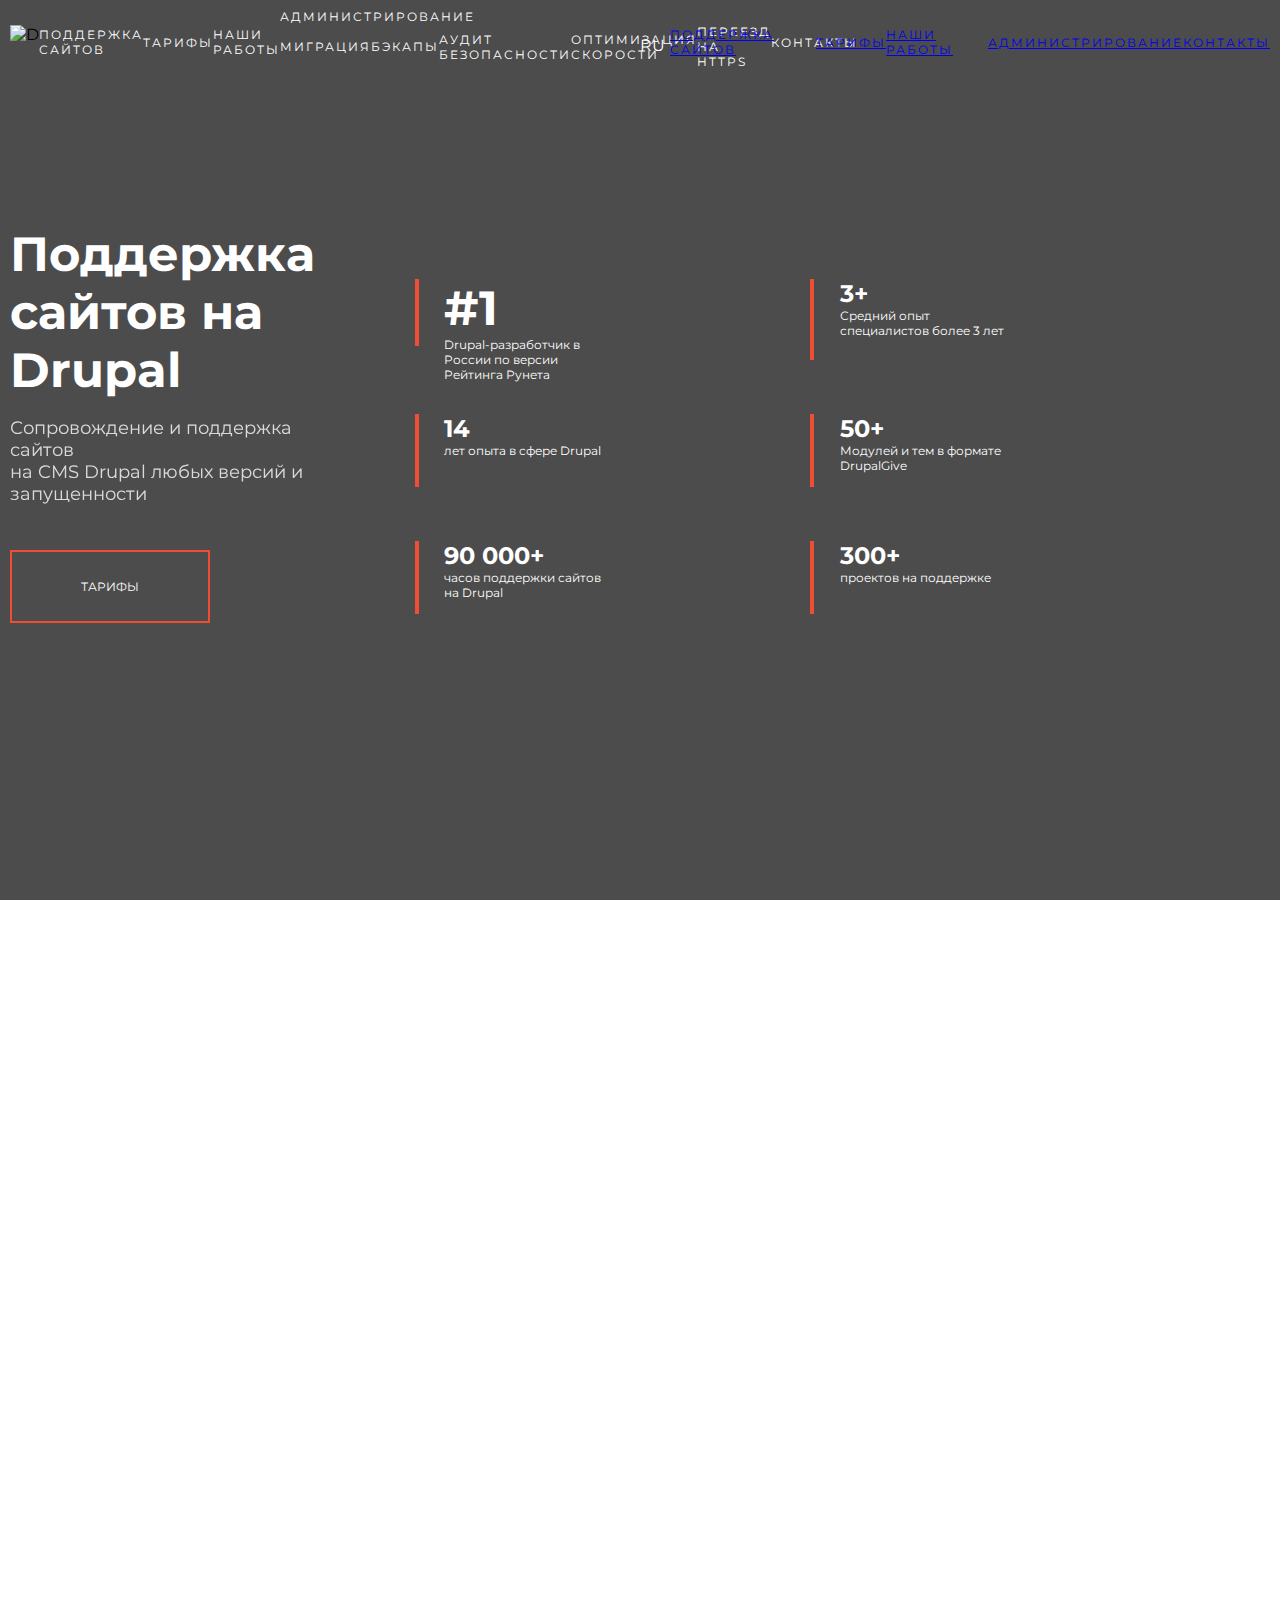
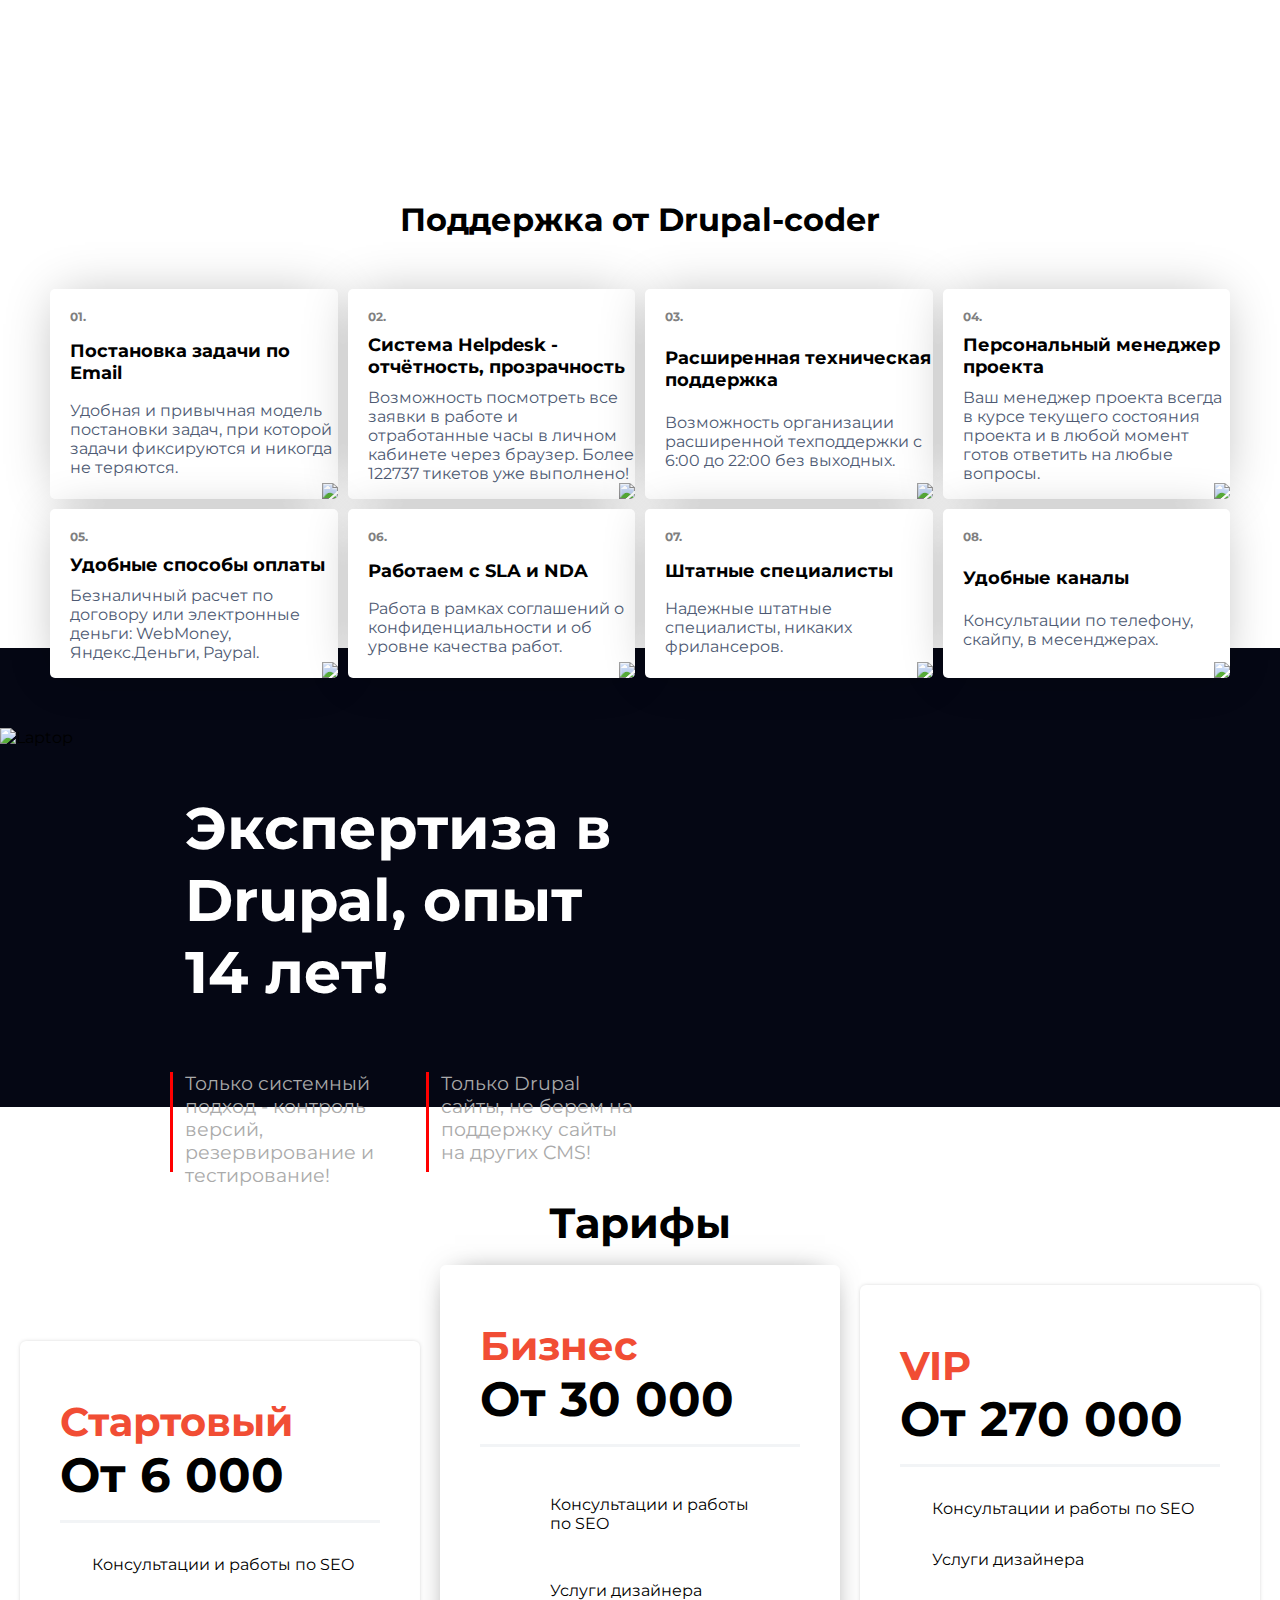
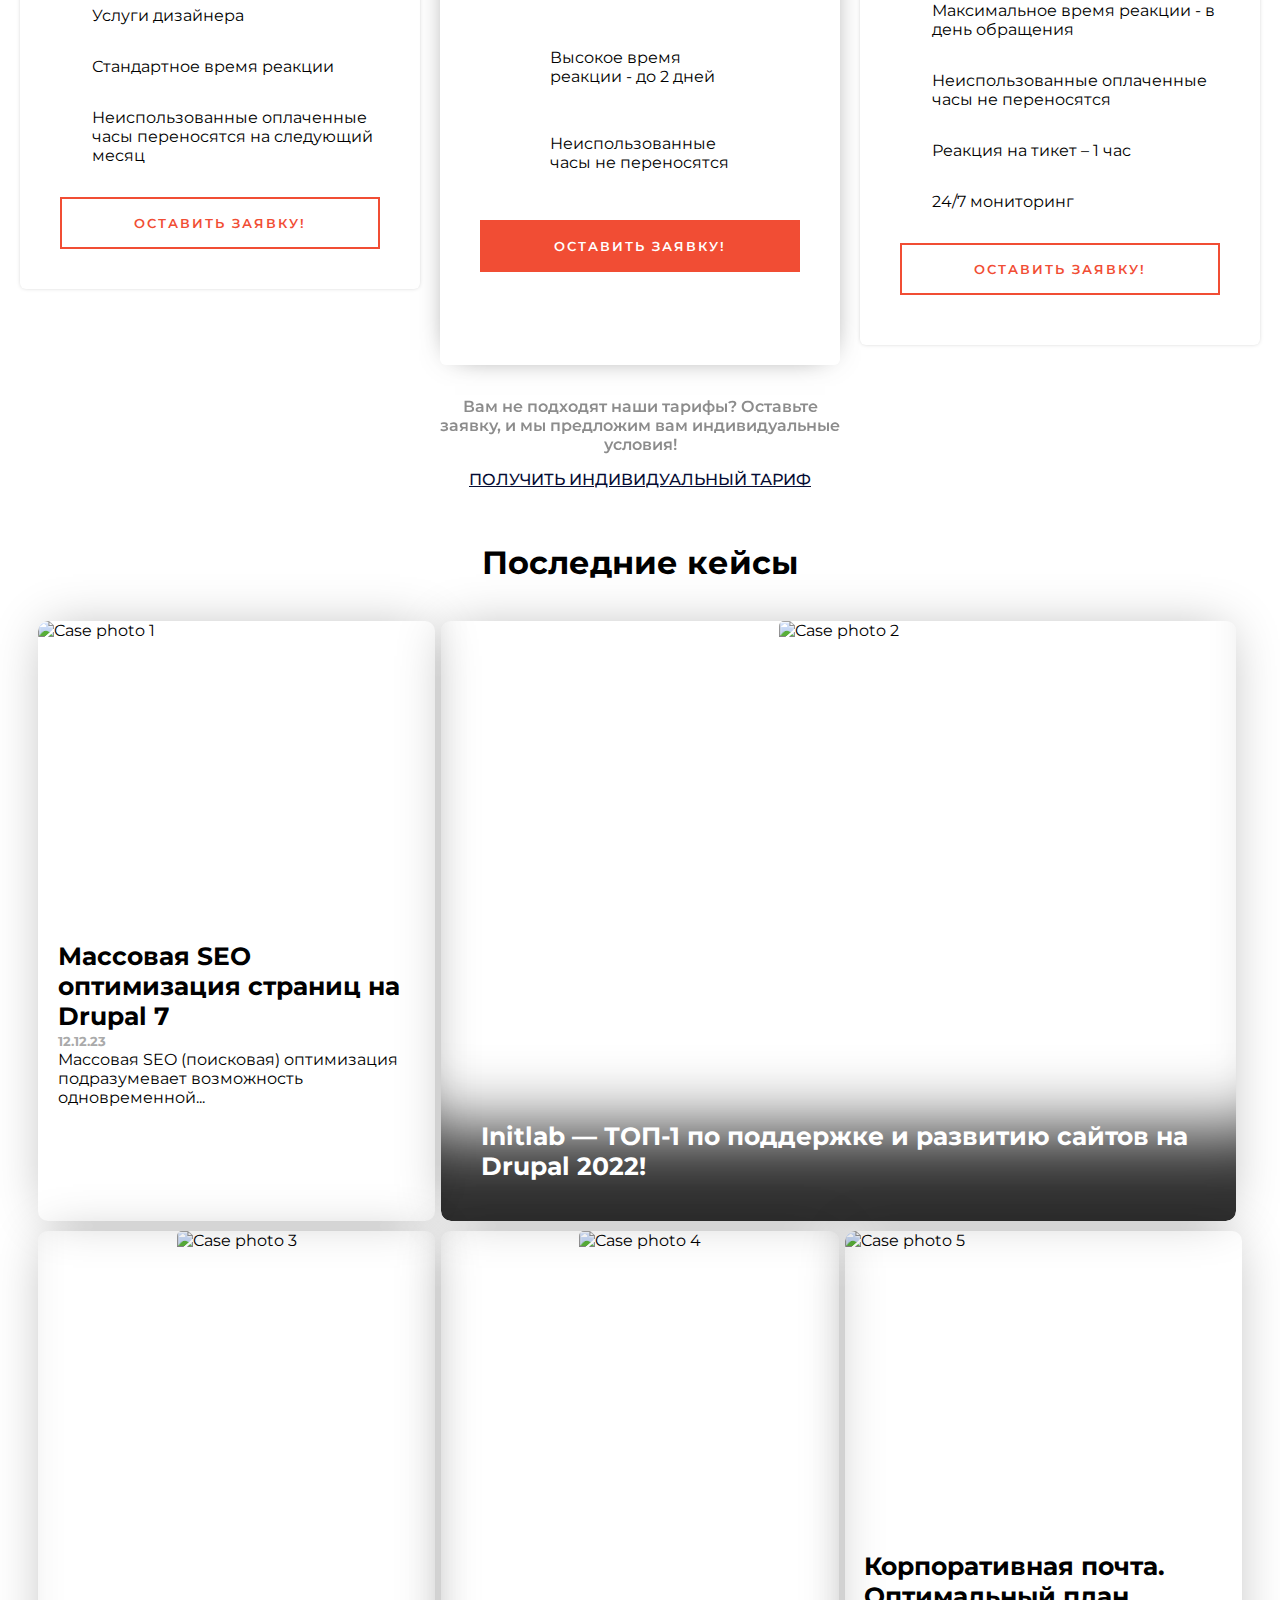
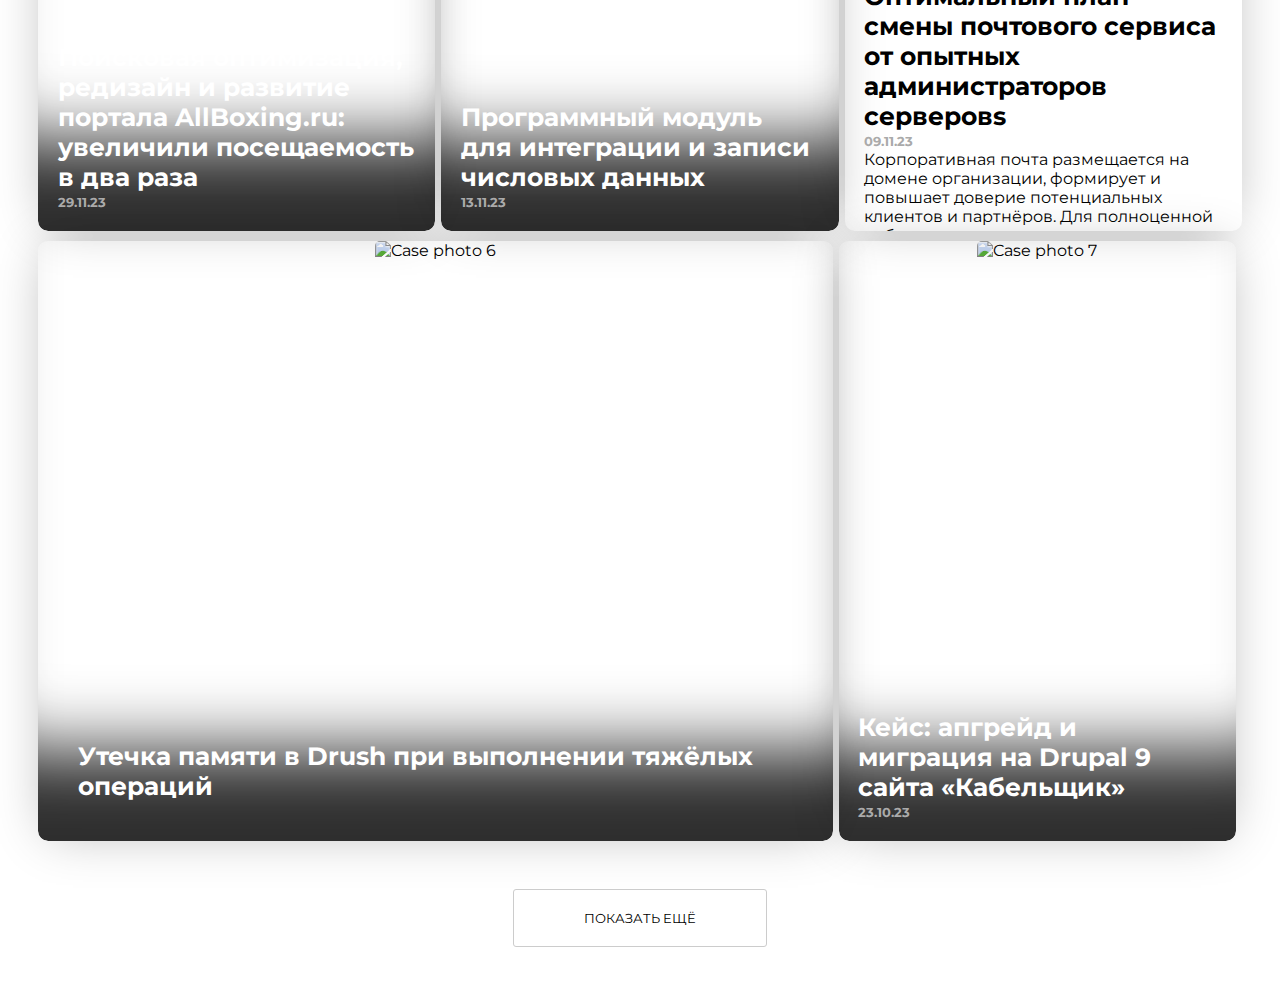
==== commit b3ab5259: "Update support.html" ====
--- a/support.html
+++ b/support.html
@@ -3,801 +3,455 @@
 <head>
     <meta charset="UTF-8">
     <meta name="viewport" content="width=device-width, initial-scale=1.0">
-    <link rel="stylesheet" href="./slider/splide.min.css">
     <link rel="stylesheet" href="style.css">
-    <title>Coffee Store</title>
-    <script src="./slider/splide.min.js" defer></script>
-    <script src="https://kit.fontawesome.com/f2109eb4b4.js" crossorigin="anonymous" defer></script>
-    <script src="script.js" defer></script>
+    <title>Финальный проект</title>
+
+    <script src="https://kit.fontawesome.com/13c267004c.js" crossorigin="anonymous"></script>
 </head>
 <body>
-    <section id="container">
-        <header>
-            <div id="logo-outter">
-                <img src="media/images/cat_logo.png" alt="Logo">
-            </div>
-            <div id="nav-outter">
-                <nav>
-                    <ul id="nav-links">
-                        <li><a href="#company-thumbnail" class="text-light">About</a></li>
-                        <li><a href="#company-services" class="text-light">Services</a></li>
-                        <li id="nav-links-dropout-button" >
-                            <p class="text-light" id="nav-links-dropout-button-inner">Supports <i class="fa-solid fa-angle-down"></i></p>
-                            <div id="dropout-menu">
-                                <ul>
-                                    <li><a href="#company-support">Order</a></li>
-                                    <li><a href="#company-support">Events</a></li>
-                                    <li><a href="#company-support">Sponsors</a></li>
-                                    <li><a href="#company-support">Contacts</a></li>
-                                    <li><a href="#company-support">FAQ</a></li>
-                                </ul>
-                            </div>
-                        </li>
-                        <li><a href="#pricelist" class="text-light">Pricelist</a></li>
-                        <li><a href="#company-reviews" class="text-light">Reviews</a></li>
+<div class="header">
+    <div class="video-container">
+        <video src="img/video.mp4" autoplay loop muted preload="auto"></video>
+        <div class="blackout"></div>
+    </div>
+    <div class="menu-container">
+        <div class="menu">
+            <div class="logo">
+                <img src="img/drupal-coder.svg" alt="D">
+            </div>
+            <ul>
+                <li>Поддержка сайтов</li>
+                <li>тарифы</li>
+                <li>наши работы</li>
+                <li id="dropout-menu-li">
+                    <p>администрирование<i class="fa-solid fa-chevron-down"></i></p>
+                    <div id="dropout-menu-outter">
+                        <ul id="dropout-menu">
+                            <li>миграция</li>
+                            <li>бэкапы</li>
+                            <li>аудит безопасности</li>
+                            <li>оптимизация скорости</li>
+                            <li>переезд на https</li>
+                        </ul>
+                    </div>
+                </li>
+                <li>контакты</li>
+            </ul>
+            <div class="contact">
+                8-800-222-26-73
+            </div>
+            <div class="lang">
+                <p>ru</p>
+                <span><i class="fa-solid fa-chevron-down"></i></span>
+            </div>
+            <div class="navpanel">
+                <span id="bars"><i class="fa-solid fa-bars" id="mobile-menu-icon"></i></span>
+                <div id="mobile-menu-outter">
+                    <ul>
+                        <li><a href="#support">поддержка сайтов</a></li>
+                        <li><a href="#plans">тарифы</a></li>
+                        <li><a href="#cases">наши работы</a></li>
+                        <li><a href="#services">администрирование</a></li>
+                        <li><a href="#webform">контакты</a></li>
                     </ul>
-                </nav>
-            </div>
-            <div id="contacts-outter">
-                <span id="contact-tel">
-                    <a href="tel:+79000000000" class="text-light">8-800-000-00-00</a>
-                </span>
-            </div>
-            <div id="lang-switcher-outter">
-                <span id="cur-lang" class="text-light">
-                    EN
-                </span>
-                <span id="lang-switcher-icon" class="text-light">
-                    <i class="fa-solid fa-angle-down"></i>
-                </span>
-            </div>
-            <div id="nav-links-menu-mobile">
-                <div id="menu-mobile-icon-outter" class="text-light">
-                    <i class="fa-solid fa-bars" id="menu-mobile-icon"></i>
-                </div>
-                <div id="nav-links-menu-mobile-content">
-                    <ul>
-                        <li><a href="#company-thumbnail" class="text-light">About</a></li>
-                        <li><a href="#company-services" class="text-light">Services</a></li>
-                        <li><a href="#company-support" class="text-light">Supports</a></li>
-                        <li><a href="#pricelist" class="text-light">Pricelist</a></li>
-                        <li><a href="#company-reviews" class="text-light">Reviews</a></li>
-                    </ul>
-                </div>
-            </div>
-        </header>
-        <section id="company-thumbnail">
-            <div id="thumbnail-body">
-                <div id="company-thumbnail-header">
-                    <h1 class="text-light">Meet best coffee & fluffiest cats at Coffee Cat™</h1>
-                </div>
-                <div id="company-thumbnail-body" class="text-light">
-                    <p class="text-light">Coffee Cat invites you to experience new feelings.</p>
-                </div>
-                <div id="pricelist-button-outter" class="text-light">
-                    <button type="button" class="text-light" id="pricelist-button">Price List</button>
-                </div>
-            </div>
-            <div id="thumbnail-achievments">
-                <div class="thumbnail-achievment">
-                    <h3 class="text-light">
+                </div>
+            </div>
+        </div>
+    </div>
+    <div class="data-container">
+        <div class="text">
+            <h1>Поддержка <br> сайтов на Drupal</h1>
+            <p>
+                Сопровождение и поддержка сайтов <br> на CMS Drupal любых версий и запущенности
+            </p>
+            <div class="button-container">
+                <button>ТАРИФЫ</button>
+            </div>
+        </div>
+        <div class="achievements">
+            <div class="achievement">
+                <div class="cup-container">
+                    <h2 class="main-text" id="main-text-big">
                         #1
-                    </h3>
-                    <p class="text-light">
-                        Coffee store worldwide
-                    </p>
-                </div>
-                <div class="thumbnail-achievment">
-                    <h3 class="text-light">
-                        3+
-                    </h3>
-                    <p class="text-light">
-                        Michelin stars received in 2017, 2019, 2023
-                    </p>
-                </div>
-                <div class="thumbnail-achievment">
-                    <h3 class="text-light">
-                        14
-                    </h3>
-                    <p class="text-light">
-                        Types of coffee
-                    </p>
-                </div>
-                <div class="thumbnail-achievment">
-                    <h3 class="text-light">
-                        2000+
-                    </h3>
-                    <p class="text-light">
-                        Employees enjoying making you a cup of coffee
-                    </p>
-                </div>
-                <div class="thumbnail-achievment">
-                    <h3 class="text-light">
-                        350 000
-                    </h3>
-                    <p class="text-light">
-                        Total clients served
-                    </p>
-                </div>
-                <div class="thumbnail-achievment">
-                    <h3 class="text-light">
-                        200+
-                    </h3 class="text-light">
-                    <p class="text-light">
-                        Coffee houses around the world
-                    </p>
-                </div>
-            </div>
-        </section>
-        <div id="bg-video">
-            <video src="media/videos/coffee_bg123.webm" autoplay loop muted></video>
-        </div>
-    </section>
-    <section id="company-services">
-        <div id="services-thumbnail">
-            <div id="services-thumbnail-header-outter">
-                <h1>
-                    For 10 years our coffee house has been pleasing visitors
-                </h1>
-            </div>
-            <div id="services-thumbnail-text-outter">
-                <p>
-                    We try our best for you
-                </p>
-            </div>
-        </div>
-        <div id="services-content">
-            <div class="service-card">
-                <div class="service-card-header">
-                    <img src="./media/images/services/1.png" alt="meow">
-                </div>
-                <div class="service-card-body">
-                    <p>We use the best coffee beans</p>
-                </div>
-            </div>
-            <div class="service-card">
-                <div class="service-card-header">
-                    <img src="./media/images/services/2.png" alt="meow">
-                </div>
-                <div class="service-card-body">
-                    <p>We have the furry cats ourselves</p>
-                </div>
-            </div>
-            <div class="service-card">
-                <div class="service-card-header">
-                    <img src="./media/images/services/3.png" alt="meow">
-                </div>
-                <div class="service-card-body">
-                    <p>The coffee house has the most cozy and fluffy atmosphere</p>
-                </div>
-            </div>
-            <div class="service-card">
-                <div class="service-card-header">
-                    <img src="./media/images/services/4.png" alt="meow">
-                </div>
-                <div class="service-card-body">
-                    <p>There are plenty of board games for relaxing with your kitty friends</p>
-                </div>
-            </div>
-            <div class="service-card">
-                <div class="service-card-header">
-                    <img src="./media/images/services/5.png" alt="meow">
-                </div>
-                <div class="service-card-body">
-                    <p>You can't feed the seals, just play with them</p>
-                </div>
-            </div>
-            <div class="service-card">
-                <div class="service-card-header">
-                    <img src="./media/images/services/6.png" alt="meow">
-                </div>
-                <div class="service-card-body">
-                    <p>In addition to coffee, there are items on the menu for a full lunch</p>
-                </div>
-            </div>
-            <div class="service-card">
-                <div class="service-card-header">
-                    <img src="./media/images/services/7.png" alt="meow">
-                </div>
-                <div class="service-card-body">
-                    <p>The best cats. The best cats</p>
-                </div>
-            </div>
-            <div class="service-card">
-                <div class="service-card-header">
-                    <img src="./media/images/services/8.png" alt="meow">
-                </div>
-                <div class="service-card-body">
-                    <p> We take a responsible approach to the selection of personnel</p>
-                </div>
-            </div>
-        </div>
-    </section>
-    <section id="company-support">
-        <div id="company-support-header">
-            <h1>Support Coffee Cat</h1>
-        </div>
-        <div id="support-services">
-            <div class="support-service">
-                <div class="support-service-num">
-                    <p>01.</p>
-                </div>
-                <div class="support-service-header">
-                    <h1>Order online</h1>
-                </div>
-                <div class="support-service-body">
-                    <p>You don't have to stand in line to place an order. do it in our application or on the website</p>
-                </div>
-                <div class="support-service-icon">
-                    <img src="./media/images/support_img/support1.svg" alt="meow">
-                </div>
-            </div>
-            <div class="support-service">
-                <div class="support-service-num">
-                    <p>02.</p>
-                </div>
-                <div class="support-service-header">
-                    <h1>Not the target audience</h1>
-                </div>
-                <div class="support-service-body">
-                    <p>Our establishment is not suitable for people who are allergic to cute cats</p>
-                </div>
-                <div class="support-service-icon">
-                    <img src="./media/images/support_img/support2.svg" alt="meow">
-                </div>
-            </div>
-            <div class="support-service">
-                <div class="support-service-num">
-                    <p>03.</p>
-                </div>
-                <div class="support-service-header">
-                    <h1>The possibility of development</h1>
-                </div>
-                <div class="support-service-body">
-                    <p>You can take special courses with us and learn how to fix coffee machines</p>
-                </div>
-                <div class="support-service-icon">
-                    <img src="./media/images/support_img/support3.svg" alt="meow">
-                </div>
-            </div>
-            <div class="support-service">
-                <div class="support-service-num">
-                    <p>04.</p>
-                </div>
-                <div class="support-service-header">
-                    <h1>Personal barista</h1>
-                </div>
-                <div class="support-service-body">
-                    <p>During your stay at the coffee cat, you can choose the person who will serve you, if he is available</p>
-                </div>
-                <div class="support-service-icon">
-                    <img src="./media/images/support_img/support4.svg" alt="meow">
-                </div>
-            </div>
-            <div class="support-service">
-                <div class="support-service-num">
-                    <p>05.</p>
-                </div>
-                <div class="support-service-header">
-                    <h1>Easy operation</h1>
-                </div>
-                <div class="support-service-body">
-                    <p>We accept cards from any bank, even electronic money: WebMoney, Yandex.Money, Paypal</p>
-                </div>
-                <div class="support-service-icon">
-                    <img src="./media/images/support_img/support5.svg" alt="meow">
-                </div>
-            </div>
-            <div class="support-service">
-                <div class="support-service-num">
-                    <p>06.</p>
-                </div>
-                <div class="support-service-header">
-                    <h1>Work with investors</h1>
-                </div>
-                <div class="support-service-body">
-                    <p>We are ready to consider any investor proposals if we are talking about cats</p>
-                </div>
-                <div class="support-service-icon">
-                    <img src="./media/images/support_img/support6.svg" alt="meow">
-                </div>
-            </div>
-            <div class="support-service">
-                <div class="support-service-num">
-                    <p>07.</p>
-                </div>
-                <div class="support-service-header">
-                    <h1>Full-time specialists</h1>
-                </div>
-                <div class="support-service-body">
-                    <p>We employ the best baristas from all over the world.</p>
-                </div>
-                <div class="support-service-icon">
-                    <img src="./media/images/support_img/support7.svg" alt="meow">
-                </div>
-            </div>
-            <div class="support-service">
-                <div class="support-service-num">
-                    <p>08.</p>
-                </div>
-                <div class="support-service-header">
-                    <h1>Ready to interact</h1>
-                </div>
-                <div class="support-service-body">
-                    <p>Meetings are held every week to improve the service, where you can send your question or suggestion</p>
-                </div>
-                <div class="support-service-icon">
-                    <img src="./media/images/support_img/support8.svg" alt="meow">
-                </div>
-            </div>
-        </div>
-    </section>
-    <section id="company-experience">
-        <div id="exp-image-outter">
-            <img src="./media/images/laptop.png" alt="meow">
-        </div>
-        <div id="exp-content">
-            <div id="exp-header-outter">
-                <h1 class="text-light">10 years of customer experience!</h1>
-            </div>
-            <div id="exp-features">
-                <div class="exp-feature">
-                    <p class="text-light">Responsible approach to working with clients, specially selected staff</p>
-                </div>
-                <div class="exp-feature">
-                    <p class="text-light">We use only high-quality certified products. and new equipment</p>
-                </div>
-            </div>
-        </div>
-    </section>
-    <section id="pricelist">
-        <div id="pricelist-header-outter">
-            <h1>Certificate</h1>
-        </div>
-        <div id="options-outter">
-            <div class="option">
-                <div class="option-thumbnail-outter">
-                    <div class="option-thumbnail-type-outter">
-                        <h3>Basic</h3>
-                    </div>
-                    <div class="option-thumbnail-price-outter">
-                        <span>
-                            200$
-                        </span>
-                    </div>
-                    <div class="option-thumbnail-period-outter">
-                        <span>
-                            per month
-                        </span>
-                    </div>
-                </div>
-                <hr>
-                <div class="option-odds-list">
-                    <ul>
-                        <li><i class="fa-solid fa-check"></i>The validity period is 1 year</li>
-                        <li><i class="fa-solid fa-check"></i>Valid for all products</li>
-                        <li><i class="fa-solid fa-check"></i>It can be purchased not only in the coffee house, but also on the website</li>
-                        <li><i class="fa-solid fa-check"></i>A good way to mske your friend smile</li>
-                    </ul>
-                </div>
-                <div class="option-submission-button-outter">
-                    <button type="button">
-                        Buy now!
+                    </h2>
+                    <img src="img/cup.png" alt="">
+                </div>
+                <p class="additional-text">
+                    Drupal-разработчик в России по версии Рейтинга Рунета
+                </p>
+            </div>
+            <div class="achievement">
+                <h2 class="main-text">
+                    3+
+                </h2>
+                <p class="additional-text">
+                    Средний опыт специалистов более 3 лет
+                </p>
+            </div>
+            <div class="achievement">
+                <h2 class="main-text">
+                    14
+                </h2>
+                <p class="additional-text">
+                    лет опыта в сфере Drupal
+                </p>
+            </div>
+            <div class="achievement">
+                <h2 class="main-text">
+                    50+
+                </h2>
+                <p class="additional-text">
+                    Модулей и тем в формате DrupalGive
+                </p>
+            </div>
+            <div class="achievement">
+                <h2 class="main-text">
+                    90 000+
+                </h2>
+                <p class="additional-text">
+                    часов поддержки сайтов на Drupal
+                </p>
+            </div>
+            <div class="achievement">
+                <h2 class="main-text">
+                    300+
+                </h2>
+                <p class="additional-text">
+                    проектов на поддержке
+                </p>
+            </div>
+        </div>
+    </div>
+</div>
+<div class="services" id="services">
+</div>
+<div class="support" id="support">
+    <div id="company-support">
+        <div id="support-header-outter">
+            <h1>Поддержка от Drupal-coder</h1>
+        </div>
+        <div id="support-cards">
+            <div class="support-card">
+                <div class="support-card-number"><span>01.</span></div>
+                <div class="support-card-header"><h3>Постановка задачи по Email</h3></div>
+                <div class="support-card-text"><p>
+                    Удобная и привычная модель постановки задач, при которой задачи фиксируются и никогда не теряются.
+                </p></div>
+                <div class="support-card-img"><img src="img/support1.svg"></div>
+            </div>
+            <div class="support-card">
+                <div class="support-card-number"><span>02.</span></div>
+                <div class="support-card-header"><h3>Система Helpdesk - отчётность, прозрачность</h3></div>
+                <div class="support-card-text"><p>
+                    Возможность посмотреть все заявки в работе и отработанные часы в личном кабинете через браузер. Более 122737 тикетов уже выполнено!
+                </p></div>
+                <div class="support-card-img"><img src="img/support2.svg"></div>
+            </div>
+            <div class="support-card">
+                <div class="support-card-number"><span>03.</span></div>
+                <div class="support-card-header"><h3>Расширенная техническая поддержка</h3></div>
+                <div class="support-card-text"><p>
+                    Возможность организации расширенной техподдержки с 6:00 до 22:00 без выходных.
+                </p></div>
+                <div class="support-card-img"><img src="img/support3.svg"></div>
+            </div>
+            <div class="support-card">
+                <div class="support-card-number"><span>04.</span></div>
+                <div class="support-card-header"><h3>Персональный менеджер проекта</h3></div>
+                <div class="support-card-text"><p>
+                    Ваш менеджер проекта всегда в курсе текущего состояния проекта и в любой момент готов ответить на любые вопросы.
+                </p></div>
+                <div class="support-card-img"><img src="img/support4.svg"></div>
+            </div>
+            <div class="support-card">
+                <div class="support-card-number"><span>05.</span></div>
+                <div class="support-card-header"><h3>Удобные способы оплаты</h3></div>
+                <div class="support-card-text"><p>
+                    Безналичный расчет по договору или электронные деньги: WebMoney, Яндекс.Деньги, Paypal.
+                </p></div>
+                <div class="support-card-img"><img src="img/support5.svg"></div>
+            </div>
+            <div class="support-card">
+                <div class="support-card-number"><span>06.</span></div>
+                <div class="support-card-header"><h3>Работаем с SLA и NDA</h3></div>
+                <div class="support-card-text"><p>
+                    Работа в рамках соглашений о конфиденциальности и об уровне качества работ.
+                </p></div>
+                <div class="support-card-img"><img src="img/support6.svg"></div>
+            </div>
+            <div class="support-card">
+                <div class="support-card-number"><span>07.</span></div>
+                <div class="support-card-header"><h3>Штатные специалисты</h3></div>
+                <div class="support-card-text"><p>
+                    Надежные штатные специалисты, никаких фрилансеров.
+                </p></div>
+                <div class="support-card-img"><img src="img/support7.svg"></div>
+            </div>
+            <div class="support-card">
+                <div class="support-card-number"><span>08.</span></div>
+                <div class="support-card-header"><h3>Удобные каналы</h3></div>
+                <div class="support-card-text"><p>
+                    Консультации по телефону, скайпу, в месенджерах.
+                </p></div>
+                <div class="support-card-img"><img src="img/support8.svg"></div>
+            </div>
+        </div>
+    </div>
+    <div id="company-experience">
+        <div id="bg-exp">
+            <!-- <img src="" alt=""> TODO -->
+        </div>
+        <div id="laptop-img-outter">
+            <img src="img/laptop.png" alt="Laptop" >
+        </div>
+        <div id="company-experience-content">
+            <div id="comp-exp-header">
+                <h1>Экспертиза в Drupal, опыт 14 лет!</h1>
+            </div>
+            <div id="comp-exp-body">
+                <div class="comp-exp-feature"><p>Только системный подход - контроль версий, резервирование и тестирование!</p></div>
+                <div class="comp-exp-feature"><p>Только Drupal сайты, не берем на поддержку сайты на других CMS!</p></div>
+            </div>
+        </div>
+    </div>
+</div>
+<div class="plans-container" id="plans">
+    <div class="plans">
+        <div class="tariffs">
+            <h2>Тарифы</h2>
+        </div>
+        <div class="cards">
+            <div class="card">
+                <div class="card-name-price">
+                    <h2>Стартовый</h2>
+                    <p>От 6 000 <i class="fa-solid fa-ruble-sign"></i></p>
+                </div>
+                <div class="card-body-items">
+                    <div class="card-body-item">
+                        <span><i class="fa-solid fa-check"></i></span>
+                        <p>Консультации и работы по SEO</p>
+                    </div>
+                    <div class="card-body-item">
+                        <span><i class="fa-solid fa-check"></i></span>
+                        <p>Услуги дизайнера</p>
+                    </div>
+                    <div class="card-body-item">
+                        <span><i class="fa-solid fa-check"></i></span>
+                        <p>Стандартное время реакции</p>
+                    </div>
+                    <div class="card-body-item">
+                        <span><i class="fa-solid fa-check"></i></span>
+                        <p>Неиспользованные оплаченные часы переносятся на следующий месяц</p>
+                    </div>
+                </div>
+                <div class="card-button">
+                    <button>
+                        Оставить заявку!
                     </button>
                 </div>
             </div>
-            <div class="option main-option">
-                <div class="option-thumbnail-outter">
-                    <div class="option-thumbnail-type-outter">
-                        <h3>Business</h3>
-                    </div>
-                    <div class="option-thumbnail-price-outter">
-                        <span>
-                            500$
-                        </span>
-                    </div>
-                    <div class="option-thumbnail-period-outter">
-                        <span>
-                            per month
-                        </span>
-                    </div>
-                </div>
-                <hr>
-                <div class="option-odds-list">
-                    <ul>
-                        <li><i class="fa-solid fa-check"></i>The validity period is 1 year</li>
-                        <li><i class="fa-solid fa-check"></i>Valid for all products</li>
-                        <li><i class="fa-solid fa-check"></i>It can be purchased not only in the coffee house, but also on the website</li>
-                        <li><i class="fa-solid fa-check"></i>A less budget option to please your friend</li>
-                    </ul>
-                </div>
-                <div class="option-submission-button-outter">
-                    <button type="button">
-                        Buy now!
+            <div class="card active" id="main-card">
+                <div class="card-name-price">
+                    <h2>Бизнес</h2>
+                    <p>От 30 000 <i class="fa-solid fa-ruble-sign"></i></p>
+                </div>
+                <div class="card-body-items">
+                    <div class="card-body-item">
+                        <span><i class="fa-solid fa-check"></i></span>
+                        <p>Консультации и работы по SEO</p>
+                    </div>
+                    <div class="card-body-item">
+                        <span><i class="fa-solid fa-check"></i></span>
+                        <p>Услуги дизайнера</p>
+                    </div>
+                    <div class="card-body-item">
+                        <span><i class="fa-solid fa-check"></i></span>
+                        <p>Высокое время реакции - до 2 дней</p>
+                    </div>
+                    <div class="card-body-item">
+                        <span><i class="fa-solid fa-check"></i></span>
+                        <p>Неиспользованные часы не переносятся</p>
+                    </div>
+                </div>
+                <div class="card-button">
+                    <button>
+                        Оставить заявку!
                     </button>
                 </div>
             </div>
-            <div class="option ">
-                <div class="option-thumbnail-outter">
-                    <div class="option-thumbnail-type-outter">
-                        <h3>VIP</h3>
-                    </div>
-                    <div class="option-thumbnail-price-outter">
-                        <span>
-                            1000$
-                        </span>
-                    </div>
-                    <div class="option-thumbnail-period-outter">
-                        <span>
-                            per month
-                        </span>
-                    </div>
-                </div>
-                <hr>
-                <div class="option-odds-list">
-                    <ul>
-                        <li><i class="fa-solid fa-check"></i>The validity period is 1 year</li>
-                        <li><i class="fa-solid fa-check"></i>Valid for all products</li>
-                        <li><i class="fa-solid fa-check"></i>It can be purchased not only in the coffee house, but also on the website</li>
-                        <li><i class="fa-solid fa-check"></i>One of the wonderful gifts for your friend</li>
-                    </ul>
-                </div>
-                <div class="option-submission-button-outter">
-                    <button type="button">
-                        Buy now!
+            <div class="card" id="card-vip">
+                <div class="card-name-price">
+                    <h2>VIP</h2>
+                    <p>От 270 000 <i class="fa-solid fa-ruble-sign"></i></p>
+                </div>
+                <div class="card-body-items">
+                    <div class="card-body-item">
+                        <span><i class="fa-solid fa-check"></i></span>
+                        <p>Консультации и работы по SEO</p>
+                    </div>
+                    <div class="card-body-item">
+                        <span><i class="fa-solid fa-check"></i></span>
+                        <p>Услуги дизайнера</p>
+                    </div>
+                    <div class="card-body-item">
+                        <span><i class="fa-solid fa-check"></i></span>
+                        <p>Максимальное время реакции - в день обращения</p>
+                    </div>
+                    <div class="card-body-item">
+                        <span><i class="fa-solid fa-check"></i></span>
+                        <p>Неиспользованные оплаченные часы не переносятся</p>
+                    </div>
+                    <div class="card-body-item">
+                        <span><i class="fa-solid fa-check"></i></span>
+                        <p>Реакция на тикет – 1 час</p>
+                    </div>
+                    <div class="card-body-item">
+                        <span><i class="fa-solid fa-check"></i></span>
+                        <p>24/7 мониторинг</p>
+                    </div>
+                </div>
+                <div class="card-button">
+                    <button>
+                        Оставить заявку!
                     </button>
                 </div>
             </div>
-            </div>
-        </div>
-        <div id="extra-option-outter">
+        </div>
+        <div class="individual-plan">
             <p>
-                Didn't found your's perfect? Leave a request and we will give you personal proposal.
+                Вам не подходят наши тарифы? Оставьте <br> заявку, и мы предложим вам индивидуальные <br> условия!
             </p>
-            <a href="#">
-                Get personal proposal
-            </a>
-        </div>
-    </section>
-    <section id="latest-cases">
-        <div id="latest-cases-header-outter">
-            <h1>Latest cases</h1>
-        </div>
-        <div id="latest-cases-cards">
-            <div class="case type1">
-                <div class="case-photo">
-                    <img src="./media/images/cases_photos/1.jpg" alt="Case photo 1">
-                </div>
-                <div class="case-content">
-                    <div class="case-content-inner">
-                        <div class="case-title">
-                            <h3 class="text-light">It is impossible not to share</h3>
-                        </div>
-                        <div class="case-date">
-                            <span>23.11.21</span>
-                        </div>
-                        <div class="case-text">
-                            <p class="text-light">Ginger the cat extorts sweets from visitors with a similar look</p>
-                        </div>
-                    </div>
-                </div>
-            </div>
-            <div class="case type2">
-                <div class="case-photo">
-                    <img src="./media/images/cases_photos/2.jpg" alt="Case photo 2">
-                </div>
-                <div class="case-content">
-                    <div class="case-content-inner">
-                        <div class="case-title">
-                            <h3 class="text-light">Incredible musical achievements</h3>
-                        </div>
-                        <div class="case-date">
-                            <span>18.02.22</span>
-                        </div>
-                        <div class="case-text">
-                            <p class="text-light">One of our cats has become a famous rapper</p>
-                        </div>
-                    </div>
-                </div>
-            </div>
-            <div class="case type1">
-                <div class="case-photo">
-                    <img src="./media/images/cases_photos/3.jpg" alt="Case photo 3">
-                </div>
-                <div class="case-content">
-                    <div class="case-content-inner">
-                        <div class="case-title">
-                            <h3 class="text-light">Barista of the Year Award</h3>
-                        </div>
-                        <div class="case-date">
-                            <span>04.03.22</span>
-                        </div>
-                        <div class="case-text">
-                            <p class="text-light">Boris the cat became the TV presenter of the year on the channel "meow what coffee"</p>
-                        </div>
-                    </div>
-                </div>
-            </div>
-            <div class="case type1">
-                <div class="case-photo">
-                    <img src="./media/images/cases_photos/4.jpg" alt="Case photo 4">
-                </div>
-                <div class="case-content">
-                    <div class="case-content-inner">
-                        <div class="case-title">
-                            <h3 class="text-light">Unforgettable feelings</h3>
-                        </div>
-                        <div class="case-date">
-                            <span>11.06.22</span>
-                        </div>
-                        <div class="case-text">
-                            <p class="text-light">A new kind of coffee drives even cats crazy</p>
-                        </div>
-                    </div>
-                </div>
-            </div>
-            <div class="case type1">
-                <div class="case-photo">
-                    <img src="./media/images/cases_photos/5.webp" alt="Case photo 5">
-                </div>
-                <div class="case-content">
-                    <div class="case-content-inner">
-                        <div class="case-title">
-                            <h3 class="text-light">Nice bonuses</h3>
-                        </div>
-                        <div class="case-date">
-                            <span>05.08.23</span>
-                        </div>
-                        <div class="case-text">
-                            <p class="text-light">A photo shoot was arranged for the furriest cat as a thank you for his fluffiness</p>
-                        </div>
-                    </div>
-                </div>
-            </div>
-            <div class="case type2">
-                <div class="case-photo">
-                    <img src="./media/images/cases_photos/6.jpg" alt="Case photo 6">
-                </div>
-                <div class="case-content">
-                    <div class="case-content-inner">
-                        <div class="case-title">
-                            <h3 class="text-light">Records</h3>
-                        </div>
-                        <div class="case-date">
-                            <span>24.12.23</span>
-                        </div>
-                        <div class="case-text">
-                            <p class="text-light">Unbelievable! Murzik fit into the container!</p>
-                        </div>
-                    </div>
-                </div>
-            </div>
-            <div class="case type1">
-                <div class="case-photo">
-                    <img src="./media/images/cases_photos/7.jpg" alt="Case photo 7">
-                </div>
-                <div class="case-content">
-                    <div class="case-content-inner">
-                        <div class="case-title">
-                            <h3 class="text-light">A little scandal</h3>
-                        </div>
-                        <div class="case-date">
-                            <span>04.01.24</span>
-                        </div>
-                        <div class="case-text">
-                            <p class="text-light">Egor the cat accidentally spat fur on the client</p>
-                        </div>
-                    </div>
-                </div>
-            </div>
-        </div>
-        <div id="show-more-cases-button-outter">
-            <button type="button" id="show-more-cases">Show more</button>
-        </div>
-    </section>
-    <section id="company-team">
-        <div id="company-team-header-outter">
-            <h1>
-                Our team
-            </h1>
-        </div>
-        <div id="company-employees">
-            <div class="employee-card">
-                <div class="employee-card-img">
-                    <img src="./media/images/employees/empl0.jpg" alt="meow">
-                </div>
-                <div class="employee-card-name">
-                    <h1>Alexander</h1>
-                </div>
-                <div class="employee-card-body">
-                    <p>Director of the company</p>
-                </div>
-            </div>
-            <div class="employee-card">
-                <div class="employee-card-img">
-                    <img src="./media/images/employees/empl1.jpg" alt="meow">
-                </div>
-                <div class="employee-card-name">
-                    <h1>Natalia</h1>
-                </div>
-                <div class="employee-card-body">
-                    <p>General Manager, co-owner</p>
-                </div>
-            </div>
-            <div class="employee-card">
-                <div class="employee-card-img">
-                    <img src="./media/images/employees/empl3.jpg" alt="meow">
-                </div>
-                <div class="employee-card-name">
-                    <h1>Boris</h1>
-                </div>
-                <div class="employee-card-body">
-                    <p>Barista</p>
-                </div>
-            </div>
-            <div class="employee-card">
-                <div class="employee-card-img">
-                    <img src="./media/images/employees/empl4.jpg" alt="meow">
-                </div>
-                <div class="employee-card-name">
-                    <h1>Fedor</h1>
-                </div>
-                <div class="employee-card-body">
-                    <p>Administrator, employee of the hall</p>
-                </div>
-            </div>
-            <div class="employee-card">
-                <div class="employee-card-img">
-                    <img src="./media/images/employees/empl5.jpg" alt="meow">
-                </div>
-                <div class="employee-card-name">
-                    <h1>Elizabeth</h1>
-                </div>
-                <div class="employee-card-body">
-                    <p>Employee of the hall</p>
-                </div>
-            </div>
-            <div class="employee-card">
-                <div class="employee-card-img">
-                    <img src="./media/images/employees/empl2.jpg" alt="meow">
-                </div>
-                <div class="employee-card-name">
-                    <h1>Simon</h1>
-                </div>
-                <div class="employee-card-body">
-                    <p>Barista</p>
-                </div>
-            </div>
-        </div>
-    </section>
-    <section id="company-reviews">
-        <div id="company-reviews-header-outter">
-            <h1>Reviews</h1>
-        </div>
-        <div id="reviews-tab">
-            <div id="reviews-tab-content">
-                <div id="review-logo">
-                    <img src="media/images/reviews_logos/1.jpg" alt="Logo" id="review-logo-inner">
-                </div>
-                <div id="review-text">
-                    <p id="review-text-inner">
-                        Lorem ipsum dolor sit amet consectetur adipisicing elit. Sit quos vel vero dolores ullam quaerat sed, in, nesciunt veritatis amet debitis quisquam. Odio omnis vitae molestiae nam illum est veniam.
-                    </p>
-                </div>
-                <div id="review-author">
-                    <p id="review-author-inner">
-                        Lorem ipsum dolor sit amet consectetur adipisicing elit. Molestias, perferendis?
-                    </p>
-                </div>
-            </div>
-            <div id="reviews-tab-pagination">
-                <div id="reviews-pagination-arrow-left">
-                    <i class="fa-solid fa-angle-left"></i>
-                </div>
-                <div id="reviews-pagination-current-page">
-                    <p><span id="cur-page">01</span>/<span id="total-pages">08</span></p>
-                </div>
-                <div id="reviews-pagination-arrow-right">
-                    <i class="fa-solid fa-angle-right"></i>
-                </div>
-            </div>
-        </div>
-    </section>
-    <section id="company-clients">
-        <div id="company-clients-header-outter">
-            <h1>Our clients</h1>
-        </div>
-        <div id="company-clients-body-outter">
-            <p>
-                Our clients get the best service, fast service, amazing experience with us. Hurry up and join our huge number of clients.
-            </p>
-        </div>
-        <div id="company-clients-gallery-1">
-            <section class="splide" aria-label="Splide 1" id="clients-gallery-1">
-                <div class="splide__track">
-                    <ul class="splide__list">
-                        <li class="splide__slide"><img src="./media/images/clients_photos/1.webp" alt="Client1"></li>
-                        <li class="splide__slide"><img src="./media/images/clients_photos/2.webp" alt="Client2"></li>
-                        <li class="splide__slide"><img src="./media/images/clients_photos/3.webp" alt="Client3"></li>
-                        <li class="splide__slide"><img src="./media/images/clients_photos/4.webp" alt="Client4"></li>
-                        <li class="splide__slide"><img src="./media/images/clients_photos/1.webp" alt="Client1"></li>
-                        <li class="splide__slide"><img src="./media/images/clients_photos/2.webp" alt="Client2"></li>
-                        <li class="splide__slide"><img src="./media/images/clients_photos/3.webp" alt="Client3"></li>
-                        <li class="splide__slide"><img src="./media/images/clients_photos/4.webp" alt="Client4"></li>
-                    </ul>
-                </div>
-              </section>
-        </div>
-        <div id="company-clients-gallery-2">
-            <section class="splide" aria-label="Splide 2" id="clients-gallery-2">
-                <div class="splide__track">
-                    <ul class="splide__list">
-                        <li class="splide__slide"><img src="./media/images/clients_photos/5.webp" alt="Client5"></li>
-                        <li class="splide__slide"><img src="./media/images/clients_photos/6.webp" alt="Client6"></li>
-                        <li class="splide__slide"><img src="./media/images/clients_photos/7.webp" alt="Client7"></li>
-                        <li class="splide__slide"><img src="./media/images/clients_photos/8.webp" alt="Client8"></li>
-                        <li class="splide__slide"><img src="./media/images/clients_photos/5.webp" alt="Client5"></li>
-                        <li class="splide__slide"><img src="./media/images/clients_photos/6.webp" alt="Client6"></li>
-                        <li class="splide__slide"><img src="./media/images/clients_photos/7.webp" alt="Client7"></li>
-                        <li class="splide__slide"><img src="./media/images/clients_photos/8.webp" alt="Client8"></li>
-                    </ul>
-                </div>
-              </section>
-        </div>
-    </section>
-    <section id="company-request">
-        <div id="company-request-content-outter">
-            <div id="company-request-header-outter">
-                <h1 class="text-light">Leave the request</h1>
-            </div>
-            <div id="company-request-body-outter">
-                <p>
-                    You can contact us throw this form and we will help you solve your problem or suggestion.
-                </p>
-            </div>
-            <div id="company-request-contacts">
-                <div id="request-phone">
-                    <i class="fa-solid fa-phone"></i>
-                    <a href="tel:+79000000000" class="text-light">8-800-000-00-00</a>
-                </div>
-                <div id="request-mail">
-                    <i class="fa-solid fa-envelope"></i>
-                    <a href="mailto:example@mail.com" class="text-light">example@mail.com</a>
-                </div>
-            </div>
-        </div>
-        <div id="company-request-form-outter">
-            <form id="feedback-form" class="ajaxForm" accept-charset="UTF-8">
-                <div id="form-name" class="input-outter">
-                    <input type="text" name="user-name" id="user-name" class="local-save" required placeholder="Your name">
-                </div>
-                <div id="form-phone" class="input-outter">
-                    <input type="tel" name="user-phone" id="user-phone" class="local-save" placeholder="Your phone">
-                </div>
-                <div id="form-email" class="input-outter">
-                    <input type="email" name="user-email" id="user-email" class="local-save" placeholder="Your email">
-                </div>
-                <div id="form-message" class="input-outter">
-                    <textarea name="user-message" id="user-message" rows="5" class="local-save" required placeholder="Your message"></textarea>
-                </div>
-                <div id="form-acception">
-                    <input type="checkbox" name="user-acception" id="user-acception" class="local-save" required checked>
-                    <label for="user-acception">I accept politics privacy.</label>
-                </div>
-                <div id="submit-button-outter">
-                    <button type="button" id="submit-button">Submit</button>
-                </div>
-            </form>
-        </div>
-    </section>
-    <footer>
-        <p>
-            Coffee & Cats™. Your purr-fectly evening.
-        </p>
-        <p>
-            2023. All rights reserved.
-        </p>
-        <img src="./media/images/cat_logo.png" alt="Logo">
-    </footer>
+            <a href="">Получить индивидуальный тариф</a>
+        </div>
+    </div>
+</div>
+<div class="cases" id="cases">
+    <div id="latest-cases-header-outter">
+        <h1>Последние кейсы</h1>
+    </div>
+    <div id="latest-cases-cards">
+        <div class="case type1 separate-thumbnail">
+            <div class="case-photo">
+                <img src="./img/case1.webp" alt="Case photo 1">
+            </div>
+            <div class="case-content">
+                <div class="case-content-inner">
+                    <div class="case-title">
+                        <h3>Массовая SEO оптимизация страниц на Drupal 7</h3>
+                    </div>
+                    <div class="case-date">
+                        <span>12.12.23</span>
+                    </div>
+                    <div class="case-text">
+                        <p>Массовая SEO (поисковая) оптимизация подразумевает возможность одновременной...</p>
+                    </div>
+                </div>
+            </div>
+        </div>
+        <div class="case type2">
+            <div class="case-photo">
+                <img src="./img/case2.webp" alt="Case photo 2">
+            </div>
+            <div class="case-content">
+                <div class="case-content-inner">
+                    <div class="case-title">
+                        <h3 class="text-light">Initlab — ТОП-1 по поддержке и развитию сайтов на Drupal 2022!</h3>
+                    </div>
+                </div>
+            </div>
+        </div>
+        <div class="case type1">
+            <div class="case-photo">
+                <img src="./img/case3.webp" alt="Case photo 3">
+            </div>
+            <div class="case-content">
+                <div class="case-content-inner">
+                    <div class="case-title">
+                        <h3 class="text-light">Поисковая оптимизация, редизайн и развитие портала AllBoxing.ru: увеличили посещаемость в два раза</h3>
+                    </div>
+                    <div class="case-date">
+                        <span>29.11.23</span>
+                    </div>
+                </div>
+            </div>
+        </div>
+        <div class="case type1">
+            <div class="case-photo">
+                <img src="./img/case4.webp" alt="Case photo 4">
+            </div>
+            <div class="case-content">
+                <div class="case-content-inner">
+                    <div class="case-title">
+                        <h3 class="text-light">Программный модуль для интеграции и записи числовых данных</h3>
+                    </div>
+                    <div class="case-date">
+                        <span>13.11.23</span>
+                    </div>
+                </div>
+            </div>
+        </div>
+        <div class="case type1 separate-thumbnail">
+            <div class="case-photo">
+                <img src="./img/case5.webp" alt="Case photo 5">
+            </div>
+            <div class="case-content">
+                <div class="case-content-inner">
+                    <div class="case-title">
+                        <h3>Корпоративная почта. Оптимальный план смены почтового сервиса от опытных администраторов серверовs</h3>
+                    </div>
+                    <div class="case-date">
+                        <span>09.11.23</span>
+                    </div>
+                    <div class="case-text">
+                        <p>Корпоративная почта размещается на домене организации, формирует и повышает доверие потенциальных клиентов и партнёров. Для полноценной работы...</p>
+                    </div>
+                </div>
+            </div>
+        </div>
+        <div class="case type2">
+            <div class="case-photo">
+                <img src="./img/case6.webp" alt="Case photo 6">
+            </div>
+            <div class="case-content">
+                <div class="case-content-inner">
+                    <div class="case-title">
+                        <h3 class="text-light">Утечка памяти в Drush при выполнении тяжёлых операций</h3>
+                    </div>
+                </div>
+            </div>
+        </div>
+        <div class="case type1">
+            <div class="case-photo">
+                <img src="./img/case7.webp" alt="Case photo 7">
+            </div>
+            <div class="case-content">
+                <div class="case-content-inner">
+                    <div class="case-title">
+                        <h3 class="text-light">Кейс: апгрейд и миграция на Drupal 9 сайта «Кабельщик»</h3>
+                    </div>
+                    <div class="case-date">
+                        <span>23.10.23</span>
+                    </div>
+                </div>
+            </div>
+        </div>
+    </div>
+    <div id="show-more-cases-button-outter">
+        <button type="button" id="show-more-cases">ПОКАЗАТЬ ЕЩЁ</button>
+    </div>
+</div>
+<div class="team">
+
+</div>
+<div class="reviews">
+
+</div>
+<div class="partners">
+
+</div>
+<div class="webform" id="webform">
+
+</div>
+<script src="index.js"></script>
 </body>
 </html>
